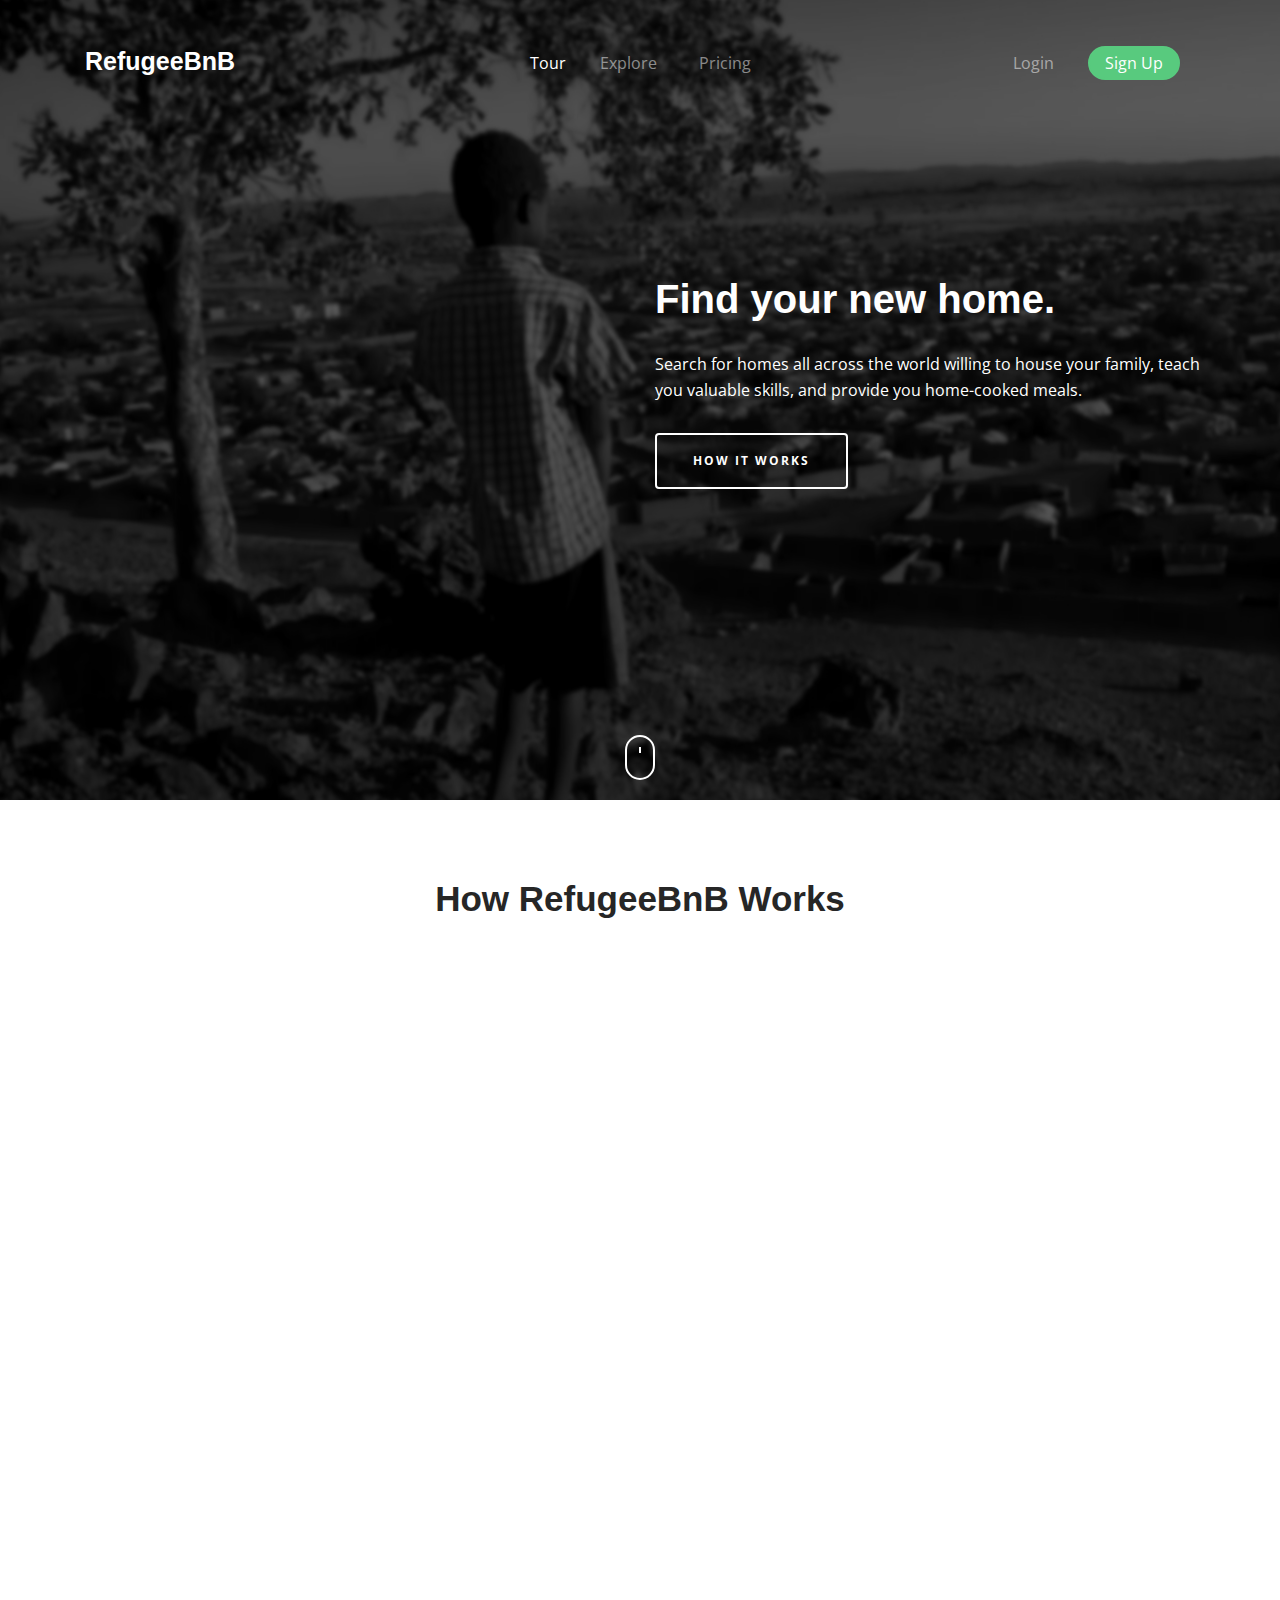
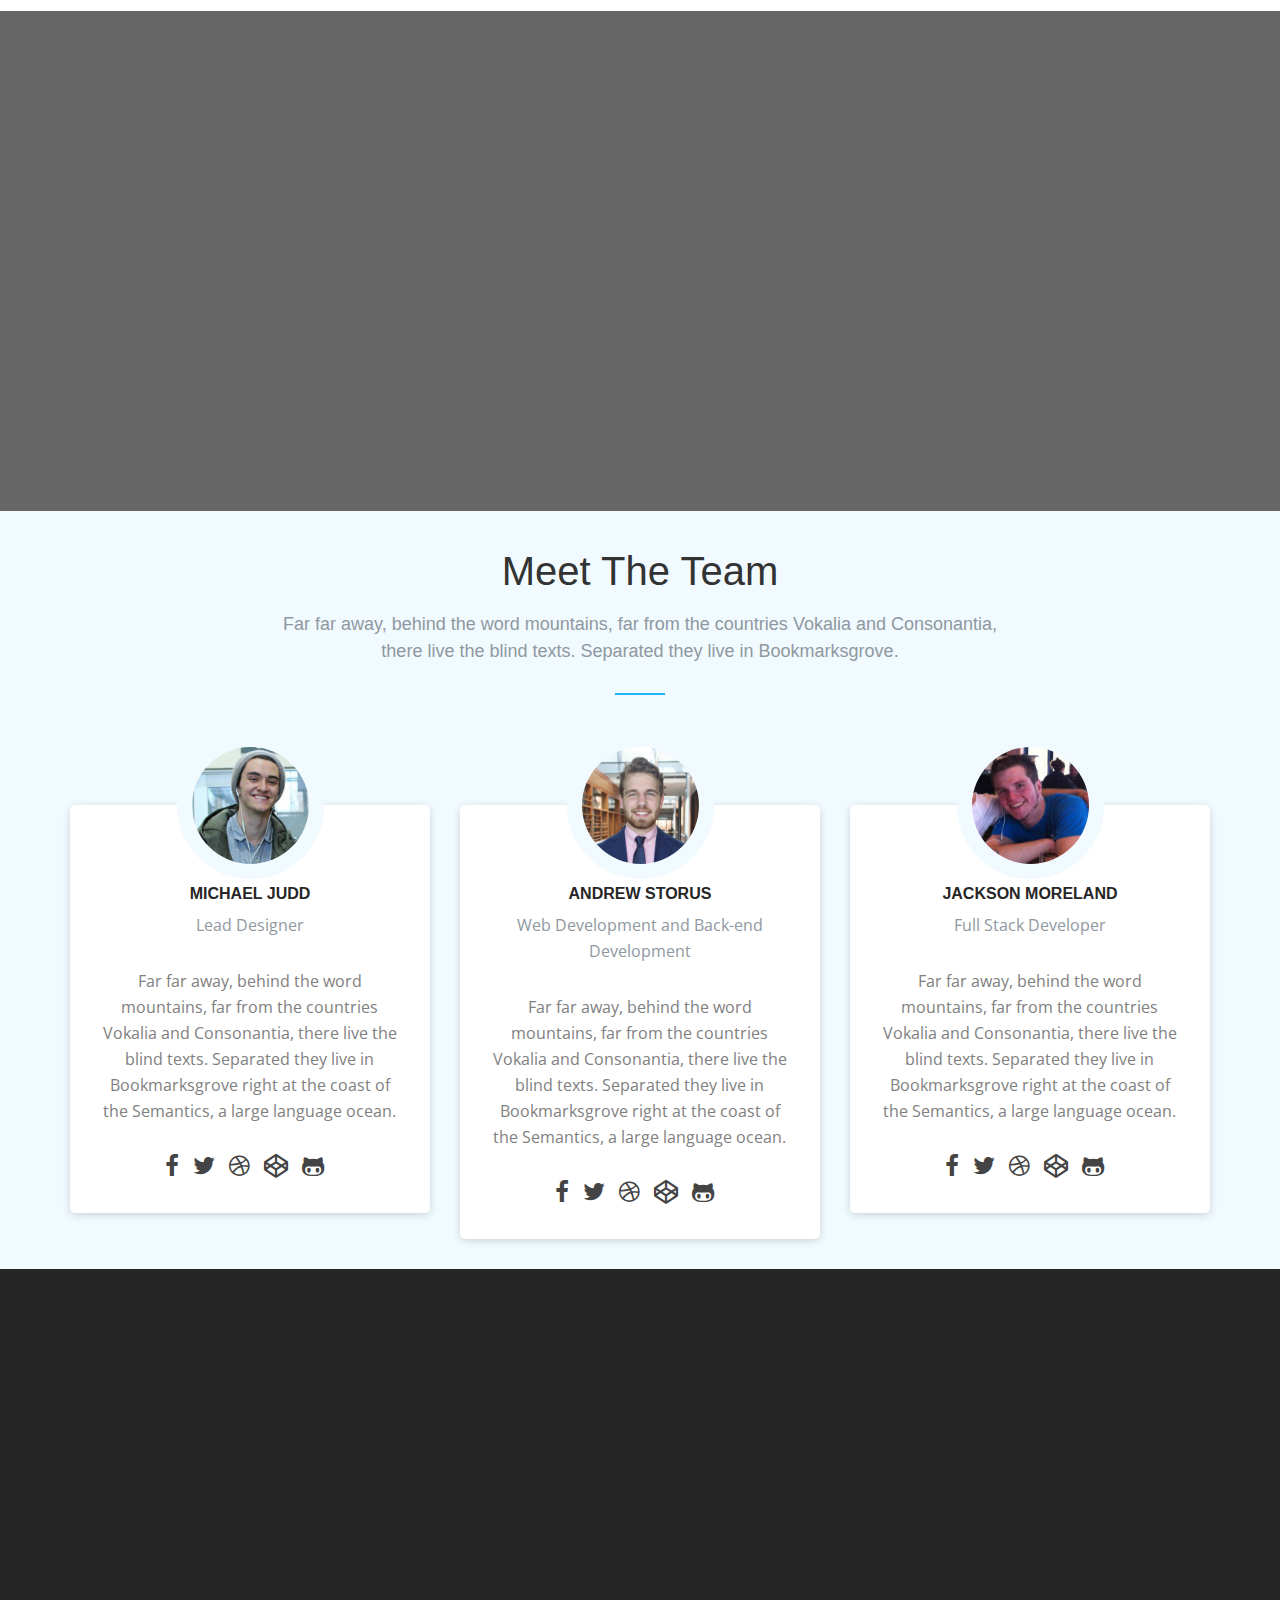
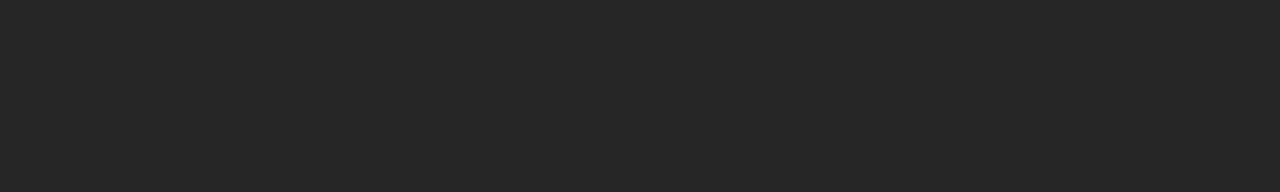
==== index.html @ 41013ca9 "Added initial website files" ====
<html><head>
    <meta charset="utf-8">
    <meta http-equiv="X-UA-Compatible" content="IE=edge">
    <title>RefugeeBnB</title>
    <meta name="viewport" content="width=device-width, initial-scale=1">
    <meta name="description" content="Find housing for Refugees with ease">
    <meta name="keywords" content="RefugeeBnB, AirBnB, housing, free, help">
    <!-- ////////////////////////////////////////////////////// FREE HTML5
    TEMPLATE DESIGNED & DEVELOPED by FREEHTML5.CO Website: http://freehtml5.co/
    Email: info@freehtml5.co Twitter: http://twitter.com/fh5co Facebook: https://www.facebook.com/fh5co
    ////////////////////////////////////////////////////// -->
    <!-- Facebook and Twitter integration -->
    <meta property="og:title" content="">
    <meta property="og:image" content="">
    <meta property="og:url" content="">
    <meta property="og:site_name" content="">
    <meta property="og:description" content="">
    <meta name="twitter:title" content="">
    <meta name="twitter:image" content="">
    <meta name="twitter:url" content="">
    <meta name="twitter:card" content="">
    <!-- Place favicon.ico and apple-touch-icon.png in the root directory
    -->
    <link rel="shortcut icon" href="favicon.ico">
    <!-- Google Fonts -->
    <link href="https://fonts.googleapis.com/css?family=Open+Sans:400,300,700|Monsterrat:400,700|Merriweather:400,300italic,700" rel="stylesheet" type="text/css">
    <!-- Animate.css -->
    <link rel="stylesheet" href="css/animate.css">
    <!-- Icomoon Icon Fonts-->
    <link rel="stylesheet" href="css/icomoon.css">
    <!-- Magnific Popup-->
    <link rel="stylesheet" href="css/magnific-popup.css">
    <!-- Owl Carousel -->
    <link rel="stylesheet" href="css/owl.carousel.min.css">
    <link rel="stylesheet" href="css/owl.theme.default.min.css">
    <!-- Bootstrap -->
    <link rel="stylesheet" href="css/bootstrap.css">
    <!-- Cards -->
    <link rel="stylesheet" href="css/cards.css">
    <!-- Modernizr JS -->
    <script src="js/modernizr-2.6.2.min.js"></script>
    <!-- FOR IE9 below -->
    <!--[if lt IE 9]>
      <script src="js/respond.min.js"></script>
    <![endif]-->
    <link rel="stylesheet" href="http://pingendo.github.io/pingendo-bootstrap/themes/default/bootstrap.css">
  </head><body>
    <div id="fh5co-page">
      <nav class="fh5co-nav-style-1" role="navigation" data-offcanvass-position="fh5co-offcanvass-left">
        <div class="container">
          <div class="col-lg-3 col-md-3 col-sm-3 col-xs-12 fh5co-logo">
            <a href="#" class="js-fh5co-mobile-toggle fh5co-nav-toggle"><i></i></a>
            <a href="#">RefugeeBnB</a>
          </div>
          <div class="col-lg-6 col-md-5 col-sm-5 text-center fh5co-link-wrap">
            <ul data-offcanvass="yes">
              <li class="active">
                <a href="#">Tour</a>
              </li>
              <li>
                <a href="#">Explore</a>
              </li>
              <li>&nbsp;</li>
              <li>
                <a href="#">Pricing</a>
              </li>
            </ul>
          </div>
          <div class="col-lg-3 col-md-4 col-sm-4 text-right fh5co-link-wrap">
            <ul class="fh5co-special" data-offcanvass="yes">
              <li>
                <a href="#">Login</a>
              </li>
              <li>
                <a href="#" class="call-to-action">Sign Up</a>
              </li>
            </ul>
          </div>
        </div>
      </nav>
      <div class="fh5co-cover fh5co-cover-style-2 js-full-height" data-stellar-background-ratio="0.5" data-next="yes" style="background-image: url(images/full_1.jpg);">
        <span class="scroll-btn wow fadeInUp" data-wow-duration="1s" data-wow-delay="1.4s">
          <a href="#">
					<span class="mouse"><span></span></span>
				</a>
        </span>
        <div class="fh5co-overlay"></div>
        <div class="fh5co-cover-text">
          <div class="container">
            <div class="row">
              <div class="col-md-push-6 col-md-6 full-height js-full-height">
                <div class="fh5co-cover-intro">
                  <h1 class="cover-text-lead wow fadeInUp" data-wow-duration="1s" data-wow-delay=".5s">Find your new home.</h1>
                  <h2 class="cover-text-sublead wow fadeInUp" data-wow-duration="1s" data-wow-delay=".8s">Search for homes all across the world willing to house your family, teach
                    you valuable skills, and provide you home-cooked meals.</h2>
                  <p class="wow fadeInUp" data-wow-duration="1s" data-wow-delay="1.1s">
                    <a class="btn btn-primary scroll-btn2 btn-outline btn-lg">How it works</a>
                  </p>
                </div>
              </div>
            </div>
          </div>
        </div>
      </div>
      <div class="fh5co-content-style-6">
        <div class="container">
          <div class="row p-b text-center">
            <div class="col-md-6 col-md-offset-3">
              <h2 class="wow fadeInUp" data-wow-duration="1s" data-wow-delay=".5s">How RefugeeBnB Works</h2>
              <p class="wow fadeInUp" data-wow-duration="1s" data-wow-delay=".8s">A place to find your place to stay or provide a home for families in need,
                we do it all under one roof. Sign up for an account with ease and start
                your search.</p>
            </div>
          </div>
          <div class="row">
            <div class="col-md-3 col-sm-6 col-xs-6 col-xxs-12 wow fadeInLeft" data-wow-duration="1s" data-wow-delay=".5s">
              <a href="#" class="link-block">
							<figure><img src="images/img_same_dimension_1.jpg" alt="Image" class="img-responsive img-rounded"></figure>
							<h3>Sign up for an Account</h3>
							<p>Indicate whether you are searching for a home or offering a home. Your profile is what you display to your new family.</p>
							</a>
              <p>
                <a href="#" class="link-block"></a>
                <a href="#" class="btn btn-primary btn-sm">Sign Up</a>
              </p>
            </div>
            <div class="col-md-3 col-sm-6 col-xs-6 col-xxs-12 wow fadeInLeft" data-wow-duration="1s" data-wow-delay=".8s">
              <a href="#" class="link-block">
							<figure><img src="images/img_same_dimension_2.jpg" alt="Image" class="img-responsive img-rounded"></figure>
							<h3>Government Grants</h3>
							<p>As a home owner, services you provide to refugees can be reimbursed by our database of government grants.</p>
							</a>
              <p class="text-left">
                <a href="#" class="link-block"></a>
                <a href="#" class="btn btn-primary btn-sm">Learn More</a>
              </p>
            </div>
            <div class="clearfix visible-sm-block"></div>
            <div class="col-md-3 col-sm-6 col-xs-6 col-xxs-12 wow fadeInLeft" data-wow-duration="1s" data-wow-delay="1.1s">
              <a href="#" class="link-block">
							<figure><img src="images/img_same_dimension_3.jpg" alt="Image" class="img-responsive img-rounded"></figure>
							<h3>Search with Ease</h3>
							<p>As a refugee, you get to indicate which services you would like to have for your family. A list of open homes will be shown.</p>
							</a>
              <p class="text-right">
                <a href="#" class="link-block"></a>
                <a href="#" class="btn btn-primary btn-sm">Learn More</a>
              </p>
            </div>
            <div class="col-md-3 col-sm-6 col-xs-6 col-xxs-12 wow fadeInLeft" data-wow-duration="1s" data-wow-delay="1.4s">
              <a href="#" class="link-block">
							<figure><img src="images/img_same_dimension_4.jpg" alt="Image" class="img-responsive img-rounded"></figure>
							<h3>It's Absolutely Free</h3>
							<p>Our services are completely free. The only thing you pay is what the government can't cover!</p>
							</a>
              <p class="text-right">
                <a href="#" class="link-block"></a>
                <a href="#" class="btn btn-primary btn-sm">Sign Up</a>
              </p>
            </div>
          </div>
        </div>
      </div>
      <div class="fh5co-overlay"></div>
      <div class="fh5co-counter-style-2" style="background-image: url(images/full_2.jpg);" data-stellar-background-ratio="0.5">
        <div class="fh5co-overlay"></div>
        <div class="container">
          <div class="fh5co-section-content-wrap">
            <div class="fh5co-section-content">
              <div class="row">
                <div class="col-md-4 text-center wow fadeInUp" data-wow-duration="1s" data-wow-delay=".5s">
                  <div class="icon">
                    <i class="icon-plus"></i>
                  </div>
                  <span class="fh5co-counter js-counter" data-from="0" data-to="124" data-speed="5000" data-refresh-interval="50"></span>
                  <span class="fh5co-counter-label">Refugees Helped</span>
                </div>
                <div class="col-md-4 text-center wow fadeInUp" data-wow-duration="1s" data-wow-delay=".8s">
                  <div class="icon">
                    <i class="icon-home"></i>
                  </div>
                  <span class="fh5co-counter js-counter" data-from="0" data-to="57" data-speed="5000" data-refresh-interval="50"></span>
                  <span class="fh5co-counter-label">Homes Available</span>
                </div>
                <div class="col-md-4 text-center wow fadeInUp" data-wow-duration="1s" data-wow-delay="1.1s">
                  <div class="icon">
                    <i class="icon-user"></i>
                  </div>
                  <span class="fh5co-counter js-counter" data-from="0" data-to="604" data-speed="5000" data-refresh-interval="50"></span>
                  <span class="fh5co-counter-label">Accounts Created</span>
                </div>
              </div>
            </div>
          </div>
        </div>
      </div>
      <section id="fh5co-team" data-section="team" class="animated">
        <div class="fh5co-team">
          <div class="container">
            <div class="row">
              <h1></h1>
              <div class="col-md-12 section-heading text-center">
                <h2 class="to-animate">Meet The Team</h2>
                <div class="row">
                  <div class="col-md-8 col-md-offset-2 subtext">
                    <h3 class="to-animate">Far far away, behind the word mountains, far from the countries Vokalia
                      and Consonantia, there live the blind texts. Separated they live in Bookmarksgrove.</h3>
                  </div>
                </div>
              </div>
            </div>
            <div class="row">
              <h1></h1>
              <div class="col-md-4">
                <div class="team-box text-center to-animate-2">
                  <div class="user">
                    <img class="img-reponsive" src="images/person4.jpg" alt="Roger Garfield">
                  </div>
                  <h3>Michael Judd</h3>
                  <span class="position">Lead Designer</span>
                  <p>Far far away, behind the word mountains, far from the countries Vokalia
                    and Consonantia, there live the blind texts. Separated they live in Bookmarksgrove
                    right at the coast of the Semantics, a large language ocean.</p>
                  <ul class="social-media">
                    <li>
                      <a href="#" class="facebook"><i class="icon-facebook"></i></a>
                    </li>
                    <li>
                      <a href="#" class="twitter"><i class="icon-twitter"></i></a>
                    </li>
                    <li>
                      <a href="#" class="dribbble"><i class="icon-dribbble"></i></a>
                    </li>
                    <li>
                      <a href="#" class="codepen"><i class="icon-codepen"></i></a>
                    </li>
                    <li>
                      <a href="#" class="github"><i class="icon-github-alt"></i></a>
                    </li>
                  </ul>
                </div>
              </div>
              <h1></h1>
              <div class="col-md-4">
                <div class="team-box text-center to-animate-2">
                  <div class="user">
                    <img class="img-reponsive" src="images/person2.jpg" alt="Roger Garfield">
                  </div>
                  <h3>Andrew Storus</h3>
                  <span class="position">Web Development and Back-end Development</span>
                  <p>Far far away, behind the word mountains, far from the countries Vokalia
                    and Consonantia, there live the blind texts. Separated they live in Bookmarksgrove
                    right at the coast of the Semantics, a large language ocean.</p>
                  <ul class="social-media">
                    <li>
                      <a href="#" class="facebook"><i class="icon-facebook"></i></a>
                    </li>
                    <li>
                      <a href="#" class="twitter"><i class="icon-twitter"></i></a>
                    </li>
                    <li>
                      <a href="#" class="dribbble"><i class="icon-dribbble"></i></a>
                    </li>
                    <li>
                      <a href="#" class="codepen"><i class="icon-codepen"></i></a>
                    </li>
                    <li>
                      <a href="#" class="github"><i class="icon-github-alt"></i></a>
                    </li>
                  </ul>
                </div>
              </div>
              <div class="col-md-4">
                <div class="team-box text-center to-animate-2">
                  <div class="user">
                    <img class="img-reponsive" src="images/person3.jpg" alt="Roger Garfield">
                  </div>
                  <h3>Jackson Moreland</h3>
                  <span class="position">Full Stack Developer</span>
                  <p>Far far away, behind the word mountains, far from the countries Vokalia
                    and Consonantia, there live the blind texts. Separated they live in Bookmarksgrove
                    right at the coast of the Semantics, a large language ocean.</p>
                  <ul class="social-media">
                    <li>
                      <a href="#" class="facebook"><i class="icon-facebook"></i></a>
                    </li>
                    <li>
                      <a href="#" class="twitter"><i class="icon-twitter"></i></a>
                    </li>
                    <li>
                      <a href="#" class="dribbble"><i class="icon-dribbble"></i></a>
                    </li>
                    <li>
                      <a href="#" class="codepen"><i class="icon-codepen"></i></a>
                    </li>
                    <li>
                      <a href="#" class="github"><i class="icon-github-alt"></i></a>
                    </li>
                  </ul>
                </div>
              </div>
            </div>
            <h1></h1>
          </div>
        </div>
      </section>
      <div class="fh5co-footer-style-3">
        <div class="container">
          <div class="row p-b">
            <div class="col-md-3 col-sm-6 fh5co-footer-widget wow fadeInUp" data-wow-duration="1s" data-wow-delay=".5s">
              <div class="fh5co-logo">
                <span>
                  <img src="favicon.ico" width="50" height="50" alt="">
                </span>RefugeeBnB</div>
              <p class="fh5co-copyright">© RefugeeBnB.
                <br>All Rights Reserved.
                <br>Designed by
                <a target="_blank" href="http://freehtml5.co">FREEHTML5.co</a>
                <br>Created with
                <a target="_blank" href="http://freehtml5.co/cards">Cards</a>
                <br>Images:
                <a target="_blank" href="http://unsplash.com/">Unsplash</a>,
                <a target="_blank" href="http://pexels.com/">Pexels</a>
              </p>
            </div>
            <div class="col-md-3 col-sm-6 fh5co-footer-widget wow fadeInUp" data-wow-duration="1s" data-wow-delay=".8s">
              <h3>Company</h3>
              <ul class="fh5co-links">
                <li>
                  <a href="#">How it Works</a>
                </li>
                <li>
                  <a href="#">Services</a>
                </li>
                <li>
                  <a href="#">Products</a>
                </li>
                <li>
                  <a href="#">Careers</a>
                </li>
                <li>
                  <a href="#">Blog</a>
                </li>
                <li>
                  <a href="#">Contact</a>
                </li>
              </ul>
            </div>
            <div class="clearfix visible-sm-block"></div>
            <div class="col-md-3 col-sm-6 fh5co-footer-widget wow fadeInUp" data-wow-duration="1s" data-wow-delay="1.1s">
              <h3>Connect</h3>
              <ul class="fh5co-links fh5co-social">
                <li>
                  <a href="#"><i class="icon icon-facebook2"></i> Facebook</a>
                </li>
                <li>
                  <a href="#"><i class="icon icon-twitter"></i> Twitter</a>
                </li>
                <li>
                  <a href="#"><i class="icon icon-dribbble"></i> Dribbble</a>
                </li>
                <li>
                  <a href="#"><i class="icon icon-instagram"></i> Instagram</a>
                </li>
              </ul>
            </div>
            <div class="col-md-3 col-sm-6 fh5co-footer-widget wow fadeInUp" data-wow-duration="1s" data-wow-delay="1.4s">
              <h3>About</h3>
              <p>Far far away, behind the word mountains, far from the countries Vokalia
                and Consonantia, there live the blind texts.</p>
              <p>
                <a href="#" class="btn btn-success btn-sm btn-outline">I'm a button</a>
              </p>
            </div>
            <div class="clearfix visible-sm-block"></div>
          </div>
        </div>
      </div>
      <!-- END footer -->
    </div>
    <!-- END page-->
    <!-- jQuery -->
    <script src="js/jquery.min.js"></script>
    <!-- jQuery Easing -->
    <script src="js/jquery.easing.1.3.js"></script>
    <!-- Bootstrap -->
    <script src="js/bootstrap.min.js"></script>
    <!-- Waypoints -->
    <script src="js/jquery.waypoints.min.js"></script>
    <!-- Owl Carousel -->
    <script src="js/owl.carousel.min.js"></script>
    <!-- Magnific Popup -->
    <script src="js/jquery.magnific-popup.min.js"></script>
    <!-- Stellar -->
    <script src="js/jquery.stellar.min.js"></script>
    <!-- countTo -->
    <script src="js/jquery.countTo.js"></script>
    <!-- WOW -->
    <script src="js/wow.min.js"></script>
    <script>
      new WOW().init();
    </script>
    <!-- Main -->
    <script src="js/main.js"></script>
  

</body></html>
---- css/icomoon.css ----
@font-face {
    font-family: 'icomoon';
    src:    url('fonts/icomoon.eot?eggpxg');
    src:    url('fonts/icomoon.eot?eggpxg#iefix') format('embedded-opentype'),
        url('fonts/icomoon.ttf?eggpxg') format('truetype'),
        url('fonts/icomoon.woff?eggpxg') format('woff'),
        url('fonts/icomoon.svg?eggpxg#icomoon') format('svg');
    font-weight: normal;
    font-style: normal;
}

[class^="icon-"], [class*=" icon-"] {
    /* use !important to prevent issues with browser extensions that change fonts */
    font-family: 'icomoon' !important;
    speak: none;
    font-style: normal;
    font-weight: normal;
    font-variant: normal;
    text-transform: none;
    line-height: 1;

    /* Better Font Rendering =========== */
    -webkit-font-smoothing: antialiased;
    -moz-osx-font-smoothing: grayscale;
}

.icon-glass:before {
    content: "\f000";
}
.icon-music:before {
    content: "\f001";
}
.icon-search2:before {
    content: "\f002";
}
.icon-envelope-o:before {
    content: "\f003";
}
.icon-heart:before {
    content: "\f004";
}
.icon-star:before {
    content: "\f005";
}
.icon-star-o:before {
    content: "\f006";
}
.icon-user:before {
    content: "\f007";
}
.icon-film:before {
    content: "\f008";
}
.icon-th-large:before {
    content: "\f009";
}
.icon-th:before {
    content: "\f00a";
}
.icon-th-list:before {
    content: "\f00b";
}
.icon-check:before {
    content: "\f00c";
}
.icon-close:before {
    content: "\f00d";
}
.icon-remove:before {
    content: "\f00d";
}
.icon-times:before {
    content: "\f00d";
}
.icon-search-plus:before {
    content: "\f00e";
}
.icon-search-minus:before {
    content: "\f010";
}
.icon-power-off:before {
    content: "\f011";
}
.icon-signal:before {
    content: "\f012";
}
.icon-cog:before {
    content: "\f013";
}
.icon-gear:before {
    content: "\f013";
}
.icon-trash-o:before {
    content: "\f014";
}
.icon-home:before {
    content: "\f015";
}
.icon-file-o:before {
    content: "\f016";
}
.icon-clock-o:before {
    content: "\f017";
}
.icon-road:before {
    content: "\f018";
}
.icon-download:before {
    content: "\f019";
}
.icon-arrow-circle-o-down:before {
    content: "\f01a";
}
.icon-arrow-circle-o-up:before {
    content: "\f01b";
}
.icon-inbox:before {
    content: "\f01c";
}
.icon-play-circle-o:before {
    content: "\f01d";
}
.icon-repeat2:before {
    content: "\f01e";
}
.icon-rotate-right:before {
    content: "\f01e";
}
.icon-refresh:before {
    content: "\f021";
}
.icon-list-alt:before {
    content: "\f022";
}
.icon-lock:before {
    content: "\f023";
}
.icon-flag:before {
    content: "\f024";
}
.icon-headphones:before {
    content: "\f025";
}
.icon-volume-off:before {
    content: "\f026";
}
.icon-volume-down:before {
    content: "\f027";
}
.icon-volume-up:before {
    content: "\f028";
}
.icon-qrcode:before {
    content: "\f029";
}
.icon-barcode:before {
    content: "\f02a";
}
.icon-tag:before {
    content: "\f02b";
}
.icon-tags:before {
    content: "\f02c";
}
.icon-book:before {
    content: "\f02d";
}
.icon-bookmark:before {
    content: "\f02e";
}
.icon-print:before {
    content: "\f02f";
}
.icon-camera:before {
    content: "\f030";
}
.icon-font:before {
    content: "\f031";
}
.icon-bold:before {
    content: "\f032";
}
.icon-italic:before {
    content: "\f033";
}
.icon-text-height:before {
    content: "\f034";
}
.icon-text-width:before {
    content: "\f035";
}
.icon-align-left:before {
    content: "\f036";
}
.icon-align-center2:before {
    content: "\f037";
}
.icon-align-right:before {
    content: "\f038";
}
.icon-align-justify2:before {
    content: "\f039";
}
.icon-list:before {
    content: "\f03a";
}
.icon-dedent:before {
    content: "\f03b";
}
.icon-outdent:before {
    content: "\f03b";
}
.icon-indent:before {
    content: "\f03c";
}
.icon-video-camera:before {
    content: "\f03d";
}
.icon-image:before {
    content: "\f03e";
}
.icon-photo:before {
    content: "\f03e";
}
.icon-picture-o:before {
    content: "\f03e";
}
.icon-pencil:before {
    content: "\f040";
}
.icon-map-marker:before {
    content: "\f041";
}
.icon-adjust:before {
    content: "\f042";
}
.icon-tint:before {
    content: "\f043";
}
.icon-edit:before {
    content: "\f044";
}
.icon-pencil-square-o:before {
    content: "\f044";
}
.icon-share-square-o:before {
    content: "\f045";
}
.icon-check-square-o:before {
    content: "\f046";
}
.icon-arrows:before {
    content: "\f047";
}
.icon-step-backward:before {
    content: "\f048";
}
.icon-fast-backward:before {
    content: "\f049";
}
.icon-backward:before {
    content: "\f04a";
}
.icon-play2:before {
    content: "\f04b";
}
.icon-pause2:before {
    content: "\f04c";
}
.icon-stop2:before {
    content: "\f04d";
}
.icon-forward:before {
    content: "\f04e";
}
.icon-fast-forward2:before {
    content: "\f050";
}
.icon-step-forward:before {
    content: "\f051";
}
.icon-eject:before {
    content: "\f052";
}
.icon-chevron-left:before {
    content: "\f053";
}
.icon-chevron-right:before {
    content: "\f054";
}
.icon-plus-circle:before {
    content: "\f055";
}
.icon-minus-circle:before {
    content: "\f056";
}
.icon-times-circle:before {
    content: "\f057";
}
.icon-check-circle:before {
    content: "\f058";
}
.icon-question-circle:before {
    content: "\f059";
}
.icon-info-circle:before {
    content: "\f05a";
}
.icon-crosshairs:before {
    content: "\f05b";
}
.icon-times-circle-o:before {
    content: "\f05c";
}
.icon-check-circle-o:before {
    content: "\f05d";
}
.icon-ban2:before {
    content: "\f05e";
}
.icon-arrow-left:before {
    content: "\f060";
}
.icon-arrow-right:before {
    content: "\f061";
}
.icon-arrow-up:before {
    content: "\f062";
}
.icon-arrow-down:before {
    content: "\f063";
}
.icon-mail-forward:before {
    content: "\f064";
}
.icon-share:before {
    content: "\f064";
}
.icon-expand2:before {
    content: "\f065";
}
.icon-compress:before {
    content: "\f066";
}
.icon-plus:before {
    content: "\f067";
}
.icon-minus:before {
    content: "\f068";
}
.icon-asterisk:before {
    content: "\f069";
}
.icon-exclamation-circle:before {
    content: "\f06a";
}
.icon-gift:before {
    content: "\f06b";
}
.icon-leaf:before {
    content: "\f06c";
}
.icon-fire:before {
    content: "\f06d";
}
.icon-eye:before {
    content: "\f06e";
}
.icon-eye-slash:before {
    content: "\f070";
}
.icon-exclamation-triangle:before {
    content: "\f071";
}
.icon-warning:before {
    content: "\f071";
}
.icon-plane:before {
    content: "\f072";
}
.icon-calendar:before {
    content: "\f073";
}
.icon-random:before {
    content: "\f074";
}
.icon-comment:before {
    content: "\f075";
}
.icon-magnet:before {
    content: "\f076";
}
.icon-chevron-up:before {
    content: "\f077";
}
.icon-chevron-down:before {
    content: "\f078";
}
.icon-retweet:before {
    content: "\f079";
}
.icon-shopping-cart:before {
    content: "\f07a";
}
.icon-folder:before {
    content: "\f07b";
}
.icon-folder-open:before {
    content: "\f07c";
}
.icon-arrows-v:before {
    content: "\f07d";
}
.icon-arrows-h:before {
    content: "\f07e";
}
.icon-bar-chart:before {
    content: "\f080";
}
.icon-bar-chart-o:before {
    content: "\f080";
}
.icon-twitter-square:before {
    content: "\f081";
}
.icon-facebook-square:before {
    content: "\f082";
}
.icon-camera-retro:before {
    content: "\f083";
}
.icon-key:before {
    content: "\f084";
}
.icon-cogs:before {
    content: "\f085";
}
.icon-gears:before {
    content: "\f085";
}
.icon-comments:before {
    content: "\f086";
}
.icon-thumbs-o-up:before {
    content: "\f087";
}
.icon-thumbs-o-down:before {
    content: "\f088";
}
.icon-star-half:before {
    content: "\f089";
}
.icon-heart-o:before {
    content: "\f08a";
}
.icon-sign-out:before {
    content: "\f08b";
}
.icon-linkedin-square:before {
    content: "\f08c";
}
.icon-thumb-tack:before {
    content: "\f08d";
}
.icon-external-link:before {
    content: "\f08e";
}
.icon-sign-in:before {
    content: "\f090";
}
.icon-trophy:before {
    content: "\f091";
}
.icon-github-square:before {
    content: "\f092";
}
.icon-upload:before {
    content: "\f093";
}
.icon-lemon-o:before {
    content: "\f094";
}
.icon-phone:before {
    content: "\f095";
}
.icon-square-o:before {
    content: "\f096";
}
.icon-bookmark-o:before {
    content: "\f097";
}
.icon-phone-square:before {
    content: "\f098";
}
.icon-twitter:before {
    content: "\f099";
}
.icon-facebook:before {
    content: "\f09a";
}
.icon-facebook-f:before {
    content: "\f09a";
}
.icon-github:before {
    content: "\f09b";
}
.icon-unlock2:before {
    content: "\f09c";
}
.icon-credit-card:before {
    content: "\f09d";
}
.icon-feed:before {
    content: "\f09e";
}
.icon-rss:before {
    content: "\f09e";
}
.icon-hdd-o:before {
    content: "\f0a0";
}
.icon-bullhorn:before {
    content: "\f0a1";
}
.icon-bell-o:before {
    content: "\f0a2";
}
.icon-certificate:before {
    content: "\f0a3";
}
.icon-hand-o-right:before {
    content: "\f0a4";
}
.icon-hand-o-left:before {
    content: "\f0a5";
}
.icon-hand-o-up:before {
    content: "\f0a6";
}
.icon-hand-o-down:before {
    content: "\f0a7";
}
.icon-arrow-circle-left:before {
    content: "\f0a8";
}
.icon-arrow-circle-right:before {
    content: "\f0a9";
}
.icon-arrow-circle-up:before {
    content: "\f0aa";
}
.icon-arrow-circle-down:before {
    content: "\f0ab";
}
.icon-globe:before {
    content: "\f0ac";
}
.icon-wrench:before {
    content: "\f0ad";
}
.icon-tasks:before {
    content: "\f0ae";
}
.icon-filter:before {
    content: "\f0b0";
}
.icon-briefcase:before {
    content: "\f0b1";
}
.icon-arrows-alt:before {
    content: "\f0b2";
}
.icon-group:before {
    content: "\f0c0";
}
.icon-users:before {
    content: "\f0c0";
}
.icon-chain:before {
    content: "\f0c1";
}
.icon-link:before {
    content: "\f0c1";
}
.icon-cloud:before {
    content: "\f0c2";
}
.icon-flask:before {
    content: "\f0c3";
}
.icon-cut:before {
    content: "\f0c4";
}
.icon-scissors:before {
    content: "\f0c4";
}
.icon-copy:before {
    content: "\f0c5";
}
.icon-files-o:before {
    content: "\f0c5";
}
.icon-paperclip:before {
    content: "\f0c6";
}
.icon-floppy-o:before {
    content: "\f0c7";
}
.icon-save:before {
    content: "\f0c7";
}
.icon-square:before {
    content: "\f0c8";
}
.icon-bars:before {
    content: "\f0c9";
}
.icon-navicon:before {
    content: "\f0c9";
}
.icon-reorder:before {
    content: "\f0c9";
}
.icon-list-ul:before {
    content: "\f0ca";
}
.icon-list-ol:before {
    content: "\f0cb";
}
.icon-strikethrough:before {
    content: "\f0cc";
}
.icon-underline:before {
    content: "\f0cd";
}
.icon-table:before {
    content: "\f0ce";
}
.icon-magic:before {
    content: "\f0d0";
}
.icon-truck:before {
    content: "\f0d1";
}
.icon-pinterest:before {
    content: "\f0d2";
}
.icon-pinterest-square:before {
    content: "\f0d3";
}
.icon-google-plus-square:before {
    content: "\f0d4";
}
.icon-google-plus:before {
    content: "\f0d5";
}
.icon-money:before {
    content: "\f0d6";
}
.icon-caret-down:before {
    content: "\f0d7";
}
.icon-caret-up:before {
    content: "\f0d8";
}
.icon-caret-left:before {
    content: "\f0d9";
}
.icon-caret-right:before {
    content: "\f0da";
}
.icon-columns2:before {
    content: "\f0db";
}
.icon-sort:before {
    content: "\f0dc";
}
.icon-unsorted:before {
    content: "\f0dc";
}
.icon-sort-desc:before {
    content: "\f0dd";
}
.icon-sort-down:before {
    content: "\f0dd";
}
.icon-sort-asc:before {
    content: "\f0de";
}
.icon-sort-up:before {
    content: "\f0de";
}
.icon-envelope:before {
    content: "\f0e0";
}
.icon-linkedin:before {
    content: "\f0e1";
}
.icon-rotate-left:before {
    content: "\f0e2";
}
.icon-undo:before {
    content: "\f0e2";
}
.icon-gavel:before {
    content: "\f0e3";
}
.icon-legal:before {
    content: "\f0e3";
}
.icon-dashboard:before {
    content: "\f0e4";
}
.icon-tachometer:before {
    content: "\f0e4";
}
.icon-comment-o:before {
    content: "\f0e5";
}
.icon-comments-o:before {
    content: "\f0e6";
}
.icon-bolt:before {
    content: "\f0e7";
}
.icon-flash:before {
    content: "\f0e7";
}
.icon-sitemap:before {
    content: "\f0e8";
}
.icon-umbrella2:before {
    content: "\f0e9";
}
.icon-clipboard:before {
    content: "\f0ea";
}
.icon-paste:before {
    content: "\f0ea";
}
.icon-lightbulb-o:before {
    content: "\f0eb";
}
.icon-exchange:before {
    content: "\f0ec";
}
.icon-cloud-download2:before {
    content: "\f0ed";
}
.icon-cloud-upload2:before {
    content: "\f0ee";
}
.icon-user-md:before {
    content: "\f0f0";
}
.icon-stethoscope:before {
    content: "\f0f1";
}
.icon-suitcase:before {
    content: "\f0f2";
}
.icon-bell:before {
    content: "\f0f3";
}
.icon-coffee:before {
    content: "\f0f4";
}
.icon-cutlery:before {
    content: "\f0f5";
}
.icon-file-text-o:before {
    content: "\f0f6";
}
.icon-building-o:before {
    content: "\f0f7";
}
.icon-hospital-o:before {
    content: "\f0f8";
}
.icon-ambulance:before {
    content: "\f0f9";
}
.icon-medkit:before {
    content: "\f0fa";
}
.icon-fighter-jet:before {
    content: "\f0fb";
}
.icon-beer:before {
    content: "\f0fc";
}
.icon-h-square:before {
    content: "\f0fd";
}
.icon-plus-square:before {
    content: "\f0fe";
}
.icon-angle-double-left:before {
    content: "\f100";
}
.icon-angle-double-right:before {
    content: "\f101";
}
.icon-angle-double-up:before {
    content: "\f102";
}
.icon-angle-double-down:before {
    content: "\f103";
}
.icon-angle-left:before {
    content: "\f104";
}
.icon-angle-right:before {
    content: "\f105";
}
.icon-angle-up:before {
    content: "\f106";
}
.icon-angle-down:before {
    content: "\f107";
}
.icon-desktop:before {
    content: "\f108";
}
.icon-laptop:before {
    content: "\f109";
}
.icon-tablet:before {
    content: "\f10a";
}
.icon-mobile:before {
    content: "\f10b";
}
.icon-mobile-phone:before {
    content: "\f10b";
}
.icon-circle-o:before {
    content: "\f10c";
}
.icon-quote-left:before {
    content: "\f10d";
}
.icon-quote-right:before {
    content: "\f10e";
}
.icon-spinner:before {
    content: "\f110";
}
.icon-circle:before {
    content: "\f111";
}
.icon-mail-reply:before {
    content: "\f112";
}
.icon-reply:before {
    content: "\f112";
}
.icon-github-alt:before {
    content: "\f113";
}
.icon-folder-o:before {
    content: "\f114";
}
.icon-folder-open-o:before {
    content: "\f115";
}
.icon-smile-o:before {
    content: "\f118";
}
.icon-frown-o:before {
    content: "\f119";
}
.icon-meh-o:before {
    content: "\f11a";
}
.icon-gamepad:before {
    content: "\f11b";
}
.icon-keyboard-o:before {
    content: "\f11c";
}
.icon-flag-o:before {
    content: "\f11d";
}
.icon-flag-checkered:before {
    content: "\f11e";
}
.icon-terminal:before {
    content: "\f120";
}
.icon-code:before {
    content: "\f121";
}
.icon-mail-reply-all:before {
    content: "\f122";
}
.icon-reply-all:before {
    content: "\f122";
}
.icon-star-half-empty:before {
    content: "\f123";
}
.icon-star-half-full:before {
    content: "\f123";
}
.icon-star-half-o:before {
    content: "\f123";
}
.icon-location-arrow:before {
    content: "\f124";
}
.icon-crop:before {
    content: "\f125";
}
.icon-code-fork:before {
    content: "\f126";
}
.icon-chain-broken:before {
    content: "\f127";
}
.icon-unlink:before {
    content: "\f127";
}
.icon-question:before {
    content: "\f128";
}
.icon-info:before {
    content: "\f129";
}
.icon-exclamation:before {
    content: "\f12a";
}
.icon-superscript:before {
    content: "\f12b";
}
.icon-subscript:before {
    content: "\f12c";
}
.icon-eraser:before {
    content: "\f12d";
}
.icon-puzzle-piece:before {
    content: "\f12e";
}
.icon-microphone2:before {
    content: "\f130";
}
.icon-microphone-slash:before {
    content: "\f131";
}
.icon-shield:before {
    content: "\f132";
}
.icon-calendar-o:before {
    content: "\f133";
}
.icon-fire-extinguisher:before {
    content: "\f134";
}
.icon-rocket:before {
    content: "\f135";
}
.icon-maxcdn:before {
    content: "\f136";
}
.icon-chevron-circle-left:before {
    content: "\f137";
}
.icon-chevron-circle-right:before {
    content: "\f138";
}
.icon-chevron-circle-up:before {
    content: "\f139";
}
.icon-chevron-circle-down:before {
    content: "\f13a";
}
.icon-html5:before {
    content: "\f13b";
}
.icon-css3:before {
    content: "\f13c";
}
.icon-anchor2:before {
    content: "\f13d";
}
.icon-unlock-alt:before {
    content: "\f13e";
}
.icon-bullseye:before {
    content: "\f140";
}
.icon-ellipsis-h:before {
    content: "\f141";
}
.icon-ellipsis-v:before {
    content: "\f142";
}
.icon-rss-square:before {
    content: "\f143";
}
.icon-play-circle:before {
    content: "\f144";
}
.icon-ticket:before {
    content: "\f145";
}
.icon-minus-square:before {
    content: "\f146";
}
.icon-minus-square-o:before {
    content: "\f147";
}
.icon-level-up:before {
    content: "\f148";
}
.icon-level-down:before {
    content: "\f149";
}
.icon-check-square:before {
    content: "\f14a";
}
.icon-pencil-square:before {
    content: "\f14b";
}
.icon-external-link-square:before {
    content: "\f14c";
}
.icon-share-square:before {
    content: "\f14d";
}
.icon-compass:before {
    content: "\f14e";
}
.icon-caret-square-o-down:before {
    content: "\f150";
}
.icon-toggle-down:before {
    content: "\f150";
}
.icon-caret-square-o-up:before {
    content: "\f151";
}
.icon-toggle-up:before {
    content: "\f151";
}
.icon-caret-square-o-right:before {
    content: "\f152";
}
.icon-toggle-right:before {
    content: "\f152";
}
.icon-eur:before {
    content: "\f153";
}
.icon-euro:before {
    content: "\f153";
}
.icon-gbp:before {
    content: "\f154";
}
.icon-dollar:before {
    content: "\f155";
}
.icon-usd:before {
    content: "\f155";
}
.icon-inr:before {
    content: "\f156";
}
.icon-rupee:before {
    content: "\f156";
}
.icon-cny:before {
    content: "\f157";
}
.icon-jpy:before {
    content: "\f157";
}
.icon-rmb:before {
    content: "\f157";
}
.icon-yen:before {
    content: "\f157";
}
.icon-rouble:before {
    content: "\f158";
}
.icon-rub:before {
    content: "\f158";
}
.icon-ruble:before {
    content: "\f158";
}
.icon-krw:before {
    content: "\f159";
}
.icon-won:before {
    content: "\f159";
}
.icon-bitcoin:before {
    content: "\f15a";
}
.icon-btc:before {
    content: "\f15a";
}
.icon-file2:before {
    content: "\f15b";
}
.icon-file-text:before {
    content: "\f15c";
}
.icon-sort-alpha-asc:before {
    content: "\f15d";
}
.icon-sort-alpha-desc:before {
    content: "\f15e";
}
.icon-sort-amount-asc:before {
    content: "\f160";
}
.icon-sort-amount-desc:before {
    content: "\f161";
}
.icon-sort-numeric-asc:before {
    content: "\f162";
}
.icon-sort-numeric-desc:before {
    content: "\f163";
}
.icon-thumbs-up:before {
    content: "\f164";
}
.icon-thumbs-down:before {
    content: "\f165";
}
.icon-youtube-square:before {
    content: "\f166";
}
.icon-youtube:before {
    content: "\f167";
}
.icon-xing:before {
    content: "\f168";
}
.icon-xing-square:before {
    content: "\f169";
}
.icon-youtube-play:before {
    content: "\f16a";
}
.icon-dropbox:before {
    content: "\f16b";
}
.icon-stack-overflow:before {
    content: "\f16c";
}
.icon-instagram:before {
    content: "\f16d";
}
.icon-flickr:before {
    content: "\f16e";
}
.icon-adn:before {
    content: "\f170";
}
.icon-bitbucket:before {
    content: "\f171";
}
.icon-bitbucket-square:before {
    content: "\f172";
}
.icon-tumblr:before {
    content: "\f173";
}
.icon-tumblr-square:before {
    content: "\f174";
}
.icon-long-arrow-down:before {
    content: "\f175";
}
.icon-long-arrow-up:before {
    content: "\f176";
}
.icon-long-arrow-left:before {
    content: "\f177";
}
.icon-long-arrow-right:before {
    content: "\f178";
}
.icon-apple:before {
    content: "\f179";
}
.icon-windows:before {
    content: "\f17a";
}
.icon-android:before {
    content: "\f17b";
}
.icon-linux:before {
    content: "\f17c";
}
.icon-dribbble:before {
    content: "\f17d";
}
.icon-skype:before {
    content: "\f17e";
}
.icon-foursquare:before {
    content: "\f180";
}
.icon-trello:before {
    content: "\f181";
}
.icon-female:before {
    content: "\f182";
}
.icon-male:before {
    content: "\f183";
}
.icon-gittip:before {
    content: "\f184";
}
.icon-gratipay:before {
    content: "\f184";
}
.icon-sun-o:before {
    content: "\f185";
}
.icon-moon-o:before {
    content: "\f186";
}
.icon-archive:before {
    content: "\f187";
}
.icon-bug:before {
    content: "\f188";
}
.icon-vk:before {
    content: "\f189";
}
.icon-weibo:before {
    content: "\f18a";
}
.icon-renren:before {
    content: "\f18b";
}
.icon-pagelines:before {
    content: "\f18c";
}
.icon-stack-exchange:before {
    content: "\f18d";
}
.icon-arrow-circle-o-right:before {
    content: "\f18e";
}
.icon-arrow-circle-o-left:before {
    content: "\f190";
}
.icon-caret-square-o-left:before {
    content: "\f191";
}
.icon-toggle-left:before {
    content: "\f191";
}
.icon-dot-circle-o:before {
    content: "\f192";
}
.icon-wheelchair:before {
    content: "\f193";
}
.icon-vimeo-square:before {
    content: "\f194";
}
.icon-try:before {
    content: "\f195";
}
.icon-turkish-lira:before {
    content: "\f195";
}
.icon-plus-square-o:before {
    content: "\f196";
}
.icon-space-shuttle:before {
    content: "\f197";
}
.icon-slack:before {
    content: "\f198";
}
.icon-envelope-square:before {
    content: "\f199";
}
.icon-wordpress:before {
    content: "\f19a";
}
.icon-openid:before {
    content: "\f19b";
}
.icon-bank:before {
    content: "\f19c";
}
.icon-institution:before {
    content: "\f19c";
}
.icon-university:before {
    content: "\f19c";
}
.icon-graduation-cap:before {
    content: "\f19d";
}
.icon-mortar-board:before {
    content: "\f19d";
}
.icon-yahoo:before {
    content: "\f19e";
}
.icon-google:before {
    content: "\f1a0";
}
.icon-reddit:before {
    content: "\f1a1";
}
.icon-reddit-square:before {
    content: "\f1a2";
}
.icon-stumbleupon-circle:before {
    content: "\f1a3";
}
.icon-stumbleupon:before {
    content: "\f1a4";
}
.icon-delicious:before {
    content: "\f1a5";
}
.icon-digg:before {
    content: "\f1a6";
}
.icon-pied-piper:before {
    content: "\f1a7";
}
.icon-pied-piper-alt:before {
    content: "\f1a8";
}
.icon-drupal:before {
    content: "\f1a9";
}
.icon-joomla:before {
    content: "\f1aa";
}
.icon-language:before {
    content: "\f1ab";
}
.icon-fax:before {
    content: "\f1ac";
}
.icon-building:before {
    content: "\f1ad";
}
.icon-child:before {
    content: "\f1ae";
}
.icon-paw:before {
    content: "\f1b0";
}
.icon-spoon:before {
    content: "\f1b1";
}
.icon-cube:before {
    content: "\f1b2";
}
.icon-cubes:before {
    content: "\f1b3";
}
.icon-behance:before {
    content: "\f1b4";
}
.icon-behance-square:before {
    content: "\f1b5";
}
.icon-steam:before {
    content: "\f1b6";
}
.icon-steam-square:before {
    content: "\f1b7";
}
.icon-recycle:before {
    content: "\f1b8";
}
.icon-automobile:before {
    content: "\f1b9";
}
.icon-car:before {
    content: "\f1b9";
}
.icon-cab:before {
    content: "\f1ba";
}
.icon-taxi:before {
    content: "\f1ba";
}
.icon-tree:before {
    content: "\f1bb";
}
.icon-spotify:before {
    content: "\f1bc";
}
.icon-deviantart:before {
    content: "\f1bd";
}
.icon-soundcloud:before {
    content: "\f1be";
}
.icon-database:before {
    content: "\f1c0";
}
.icon-file-pdf-o:before {
    content: "\f1c1";
}
.icon-file-word-o:before {
    content: "\f1c2";
}
.icon-file-excel-o:before {
    content: "\f1c3";
}
.icon-file-powerpoint-o:before {
    content: "\f1c4";
}
.icon-file-image-o:before {
    content: "\f1c5";
}
.icon-file-photo-o:before {
    content: "\f1c5";
}
.icon-file-picture-o:before {
    content: "\f1c5";
}
.icon-file-archive-o:before {
    content: "\f1c6";
}
.icon-file-zip-o:before {
    content: "\f1c6";
}
.icon-file-audio-o:before {
    content: "\f1c7";
}
.icon-file-sound-o:before {
    content: "\f1c7";
}
.icon-file-movie-o:before {
    content: "\f1c8";
}
.icon-file-video-o:before {
    content: "\f1c8";
}
.icon-file-code-o:before {
    content: "\f1c9";
}
.icon-vine:before {
    content: "\f1ca";
}
.icon-codepen:before {
    content: "\f1cb";
}
.icon-jsfiddle:before {
    content: "\f1cc";
}
.icon-life-bouy:before {
    content: "\f1cd";
}
.icon-life-buoy:before {
    content: "\f1cd";
}
.icon-life-ring:before {
    content: "\f1cd";
}
.icon-life-saver:before {
    content: "\f1cd";
}
.icon-support:before {
    content: "\f1cd";
}
.icon-circle-o-notch:before {
    content: "\f1ce";
}
.icon-ra:before {
    content: "\f1d0";
}
.icon-rebel:before {
    content: "\f1d0";
}
.icon-empire:before {
    content: "\f1d1";
}
.icon-ge:before {
    content: "\f1d1";
}
.icon-git-square:before {
    content: "\f1d2";
}
.icon-git:before {
    content: "\f1d3";
}
.icon-hacker-news:before {
    content: "\f1d4";
}
.icon-y-combinator-square:before {
    content: "\f1d4";
}
.icon-yc-square:before {
    content: "\f1d4";
}
.icon-tencent-weibo:before {
    content: "\f1d5";
}
.icon-qq:before {
    content: "\f1d6";
}
.icon-wechat:before {
    content: "\f1d7";
}
.icon-weixin:before {
    content: "\f1d7";
}
.icon-paper-plane:before {
    content: "\f1d8";
}
.icon-send:before {
    content: "\f1d8";
}
.icon-paper-plane-o:before {
    content: "\f1d9";
}
.icon-send-o:before {
    content: "\f1d9";
}
.icon-history:before {
    content: "\f1da";
}
.icon-circle-thin:before {
    content: "\f1db";
}
.icon-header:before {
    content: "\f1dc";
}
.icon-paragraph2:before {
    content: "\f1dd";
}
.icon-sliders:before {
    content: "\f1de";
}
.icon-share-alt:before {
    content: "\f1e0";
}
.icon-share-alt-square:before {
    content: "\f1e1";
}
.icon-bomb:before {
    content: "\f1e2";
}
.icon-futbol-o:before {
    content: "\f1e3";
}
.icon-soccer-ball-o:before {
    content: "\f1e3";
}
.icon-tty:before {
    content: "\f1e4";
}
.icon-binoculars:before {
    content: "\f1e5";
}
.icon-plug:before {
    content: "\f1e6";
}
.icon-slideshare:before {
    content: "\f1e7";
}
.icon-twitch:before {
    content: "\f1e8";
}
.icon-yelp:before {
    content: "\f1e9";
}
.icon-newspaper-o:before {
    content: "\f1ea";
}
.icon-wifi:before {
    content: "\f1eb";
}
.icon-calculator:before {
    content: "\f1ec";
}
.icon-paypal:before {
    content: "\f1ed";
}
.icon-google-wallet:before {
    content: "\f1ee";
}
.icon-cc-visa:before {
    content: "\f1f0";
}
.icon-cc-mastercard:before {
    content: "\f1f1";
}
.icon-cc-discover:before {
    content: "\f1f2";
}
.icon-cc-amex:before {
    content: "\f1f3";
}
.icon-cc-paypal:before {
    content: "\f1f4";
}
.icon-cc-stripe:before {
    content: "\f1f5";
}
.icon-bell-slash:before {
    content: "\f1f6";
}
.icon-bell-slash-o:before {
    content: "\f1f7";
}
.icon-trash:before {
    content: "\f1f8";
}
.icon-copyright:before {
    content: "\f1f9";
}
.icon-at:before {
    content: "\f1fa";
}
.icon-eyedropper:before {
    content: "\f1fb";
}
.icon-paint-brush:before {
    content: "\f1fc";
}
.icon-birthday-cake:before {
    content: "\f1fd";
}
.icon-area-chart:before {
    content: "\f1fe";
}
.icon-pie-chart:before {
    content: "\f200";
}
.icon-line-chart:before {
    content: "\f201";
}
.icon-lastfm:before {
    content: "\f202";
}
.icon-lastfm-square:before {
    content: "\f203";
}
.icon-toggle-off:before {
    content: "\f204";
}
.icon-toggle-on:before {
    content: "\f205";
}
.icon-bicycle:before {
    content: "\f206";
}
.icon-bus:before {
    content: "\f207";
}
.icon-ioxhost:before {
    content: "\f208";
}
.icon-angellist:before {
    content: "\f209";
}
.icon-cc:before {
    content: "\f20a";
}
.icon-ils:before {
    content: "\f20b";
}
.icon-shekel:before {
    content: "\f20b";
}
.icon-sheqel:before {
    content: "\f20b";
}
.icon-meanpath:before {
    content: "\f20c";
}
.icon-buysellads:before {
    content: "\f20d";
}
.icon-connectdevelop:before {
    content: "\f20e";
}
.icon-dashcube:before {
    content: "\f210";
}
.icon-forumbee:before {
    content: "\f211";
}
.icon-leanpub:before {
    content: "\f212";
}
.icon-sellsy:before {
    content: "\f213";
}
.icon-shirtsinbulk:before {
    content: "\f214";
}
.icon-simplybuilt:before {
    content: "\f215";
}
.icon-skyatlas:before {
    content: "\f216";
}
.icon-cart-plus:before {
    content: "\f217";
}
.icon-cart-arrow-down:before {
    content: "\f218";
}
.icon-diamond:before {
    content: "\f219";
}
.icon-ship:before {
    content: "\f21a";
}
.icon-user-secret:before {
    content: "\f21b";
}
.icon-motorcycle:before {
    content: "\f21c";
}
.icon-street-view:before {
    content: "\f21d";
}
.icon-heartbeat:before {
    content: "\f21e";
}
.icon-venus:before {
    content: "\f221";
}
.icon-mars:before {
    content: "\f222";
}
.icon-mercury:before {
    content: "\f223";
}
.icon-intersex:before {
    content: "\f224";
}
.icon-transgender:before {
    content: "\f224";
}
.icon-transgender-alt:before {
    content: "\f225";
}
.icon-venus-double:before {
    content: "\f226";
}
.icon-mars-double:before {
    content: "\f227";
}
.icon-venus-mars:before {
    content: "\f228";
}
.icon-mars-stroke:before {
    content: "\f229";
}
.icon-mars-stroke-v:before {
    content: "\f22a";
}
.icon-mars-stroke-h:before {
    content: "\f22b";
}
.icon-neuter:before {
    content: "\f22c";
}
.icon-genderless:before {
    content: "\f22d";
}
.icon-facebook-official:before {
    content: "\f230";
}
.icon-pinterest-p:before {
    content: "\f231";
}
.icon-whatsapp:before {
    content: "\f232";
}
.icon-server2:before {
    content: "\f233";
}
.icon-user-plus:before {
    content: "\f234";
}
.icon-user-times:before {
    content: "\f235";
}
.icon-bed:before {
    content: "\f236";
}
.icon-hotel:before {
    content: "\f236";
}
.icon-viacoin:before {
    content: "\f237";
}
.icon-train:before {
    content: "\f238";
}
.icon-subway:before {
    content: "\f239";
}
.icon-medium:before {
    content: "\f23a";
}
.icon-y-combinator:before {
    content: "\f23b";
}
.icon-yc:before {
    content: "\f23b";
}
.icon-optin-monster:before {
    content: "\f23c";
}
.icon-opencart:before {
    content: "\f23d";
}
.icon-expeditedssl:before {
    content: "\f23e";
}
.icon-battery-4:before {
    content: "\f240";
}
.icon-battery-full:before {
    content: "\f240";
}
.icon-battery-3:before {
    content: "\f241";
}
.icon-battery-three-quarters:before {
    content: "\f241";
}
.icon-battery-2:before {
    content: "\f242";
}
.icon-battery-half:before {
    content: "\f242";
}
.icon-battery-1:before {
    content: "\f243";
}
.icon-battery-quarter:before {
    content: "\f243";
}
.icon-battery-0:before {
    content: "\f244";
}
.icon-battery-empty:before {
    content: "\f244";
}
.icon-mouse-pointer:before {
    content: "\f245";
}
.icon-i-cursor:before {
    content: "\f246";
}
.icon-object-group:before {
    content: "\f247";
}
.icon-object-ungroup:before {
    content: "\f248";
}
.icon-sticky-note:before {
    content: "\f249";
}
.icon-sticky-note-o:before {
    content: "\f24a";
}
.icon-cc-jcb:before {
    content: "\f24b";
}
.icon-cc-diners-club:before {
    content: "\f24c";
}
.icon-clone:before {
    content: "\f24d";
}
.icon-balance-scale:before {
    content: "\f24e";
}
.icon-hourglass-o:before {
    content: "\f250";
}
.icon-hourglass-1:before {
    content: "\f251";
}
.icon-hourglass-start:before {
    content: "\f251";
}
.icon-hourglass-2:before {
    content: "\f252";
}
.icon-hourglass-half:before {
    content: "\f252";
}
.icon-hourglass-3:before {
    content: "\f253";
}
.icon-hourglass-end:before {
    content: "\f253";
}
.icon-hourglass:before {
    content: "\f254";
}
.icon-hand-grab-o:before {
    content: "\f255";
}
.icon-hand-rock-o:before {
    content: "\f255";
}
.icon-hand-paper-o:before {
    content: "\f256";
}
.icon-hand-stop-o:before {
    content: "\f256";
}
.icon-hand-scissors-o:before {
    content: "\f257";
}
.icon-hand-lizard-o:before {
    content: "\f258";
}
.icon-hand-spock-o:before {
    content: "\f259";
}
.icon-hand-pointer-o:before {
    content: "\f25a";
}
.icon-hand-peace-o:before {
    content: "\f25b";
}
.icon-trademark:before {
    content: "\f25c";
}
.icon-registered:before {
    content: "\f25d";
}
.icon-creative-commons:before {
    content: "\f25e";
}
.icon-gg:before {
    content: "\f260";
}
.icon-gg-circle:before {
    content: "\f261";
}
.icon-tripadvisor:before {
    content: "\f262";
}
.icon-odnoklassniki:before {
    content: "\f263";
}
.icon-odnoklassniki-square:before {
    content: "\f264";
}
.icon-get-pocket:before {
    content: "\f265";
}
.icon-wikipedia-w:before {
    content: "\f266";
}
.icon-safari:before {
    content: "\f267";
}
.icon-chrome:before {
    content: "\f268";
}
.icon-firefox:before {
    content: "\f269";
}
.icon-opera:before {
    content: "\f26a";
}
.icon-internet-explorer:before {
    content: "\f26b";
}
.icon-television:before {
    content: "\f26c";
}
.icon-tv:before {
    content: "\f26c";
}
.icon-contao:before {
    content: "\f26d";
}
.icon-500px:before {
    content: "\f26e";
}
.icon-amazon:before {
    content: "\f270";
}
.icon-calendar-plus-o:before {
    content: "\f271";
}
.icon-calendar-minus-o:before {
    content: "\f272";
}
.icon-calendar-times-o:before {
    content: "\f273";
}
.icon-calendar-check-o:before {
    content: "\f274";
}
.icon-industry:before {
    content: "\f275";
}
.icon-map-pin:before {
    content: "\f276";
}
.icon-map-signs:before {
    content: "\f277";
}
.icon-map-o:before {
    content: "\f278";
}
.icon-map:before {
    content: "\f279";
}
.icon-commenting:before {
    content: "\f27a";
}
.icon-commenting-o:before {
    content: "\f27b";
}
.icon-houzz:before {
    content: "\f27c";
}
.icon-vimeo:before {
    content: "\f27d";
}
.icon-black-tie:before {
    content: "\f27e";
}
.icon-fonticons:before {
    content: "\f280";
}
.icon-add-to-list:before {
    content: "\e600";
}
.icon-classic-computer:before {
    content: "\e601";
}
.icon-controller-fast-backward:before {
    content: "\e602";
}
.icon-creative-commons-attribution:before {
    content: "\e603";
}
.icon-creative-commons-noderivs:before {
    content: "\e604";
}
.icon-creative-commons-noncommercial-eu:before {
    content: "\e605";
}
.icon-creative-commons-noncommercial-us:before {
    content: "\e606";
}
.icon-creative-commons-public-domain:before {
    content: "\e607";
}
.icon-creative-commons-remix:before {
    content: "\e608";
}
.icon-creative-commons-share:before {
    content: "\e609";
}
.icon-creative-commons-sharealike:before {
    content: "\e60a";
}
.icon-creative-commons2:before {
    content: "\e60b";
}
.icon-document-landscape:before {
    content: "\e60c";
}
.icon-remove-user:before {
    content: "\e60d";
}
.icon-warning2:before {
    content: "\e60e";
}
.icon-arrow-bold-down:before {
    content: "\e60f";
}
.icon-arrow-bold-left:before {
    content: "\e610";
}
.icon-arrow-bold-right:before {
    content: "\e611";
}
.icon-arrow-bold-up:before {
    content: "\e612";
}
.icon-arrow-down2:before {
    content: "\e613";
}
.icon-arrow-left2:before {
    content: "\e614";
}
.icon-arrow-long-down:before {
    content: "\e615";
}
.icon-arrow-long-left:before {
    content: "\e616";
}
.icon-arrow-long-right:before {
    content: "\e617";
}
.icon-arrow-long-up:before {
    content: "\e618";
}
.icon-arrow-right2:before {
    content: "\e619";
}
.icon-arrow-up2:before {
    content: "\e61a";
}
.icon-arrow-with-circle-down:before {
    content: "\e61b";
}
.icon-arrow-with-circle-left:before {
    content: "\e61c";
}
.icon-arrow-with-circle-right:before {
    content: "\e61d";
}
.icon-arrow-with-circle-up:before {
    content: "\e61e";
}
.icon-bookmark2:before {
    content: "\e61f";
}
.icon-bookmarks:before {
    content: "\e620";
}
.icon-chevron-down2:before {
    content: "\e621";
}
.icon-chevron-left2:before {
    content: "\e622";
}
.icon-chevron-right2:before {
    content: "\e623";
}
.icon-chevron-small-down:before {
    content: "\e624";
}
.icon-chevron-small-left:before {
    content: "\e625";
}
.icon-chevron-small-right:before {
    content: "\e626";
}
.icon-chevron-small-up:before {
    content: "\e627";
}
.icon-chevron-thin-down:before {
    content: "\e628";
}
.icon-chevron-thin-left:before {
    content: "\e629";
}
.icon-chevron-thin-right:before {
    content: "\e62a";
}
.icon-chevron-thin-up:before {
    content: "\e62b";
}
.icon-chevron-up2:before {
    content: "\e62c";
}
.icon-chevron-with-circle-down:before {
    content: "\e62d";
}
.icon-chevron-with-circle-left:before {
    content: "\e62e";
}
.icon-chevron-with-circle-right:before {
    content: "\e62f";
}
.icon-chevron-with-circle-up:before {
    content: "\e630";
}
.icon-cloud2:before {
    content: "\e631";
}
.icon-controller-fast-forward:before {
    content: "\e632";
}
.icon-controller-jump-to-start:before {
    content: "\e633";
}
.icon-controller-next:before {
    content: "\e634";
}
.icon-controller-paus:before {
    content: "\e635";
}
.icon-controller-play:before {
    content: "\e636";
}
.icon-controller-record:before {
    content: "\e637";
}
.icon-controller-stop:before {
    content: "\e638";
}
.icon-controller-volume:before {
    content: "\e639";
}
.icon-dot-single:before {
    content: "\e63a";
}
.icon-dots-three-horizontal:before {
    content: "\e63b";
}
.icon-dots-three-vertical:before {
    content: "\e63c";
}
.icon-dots-two-horizontal:before {
    content: "\e63d";
}
.icon-dots-two-vertical:before {
    content: "\e63e";
}
.icon-download2:before {
    content: "\e63f";
}
.icon-emoji-flirt:before {
    content: "\e640";
}
.icon-flow-branch:before {
    content: "\e641";
}
.icon-flow-cascade:before {
    content: "\e642";
}
.icon-flow-line:before {
    content: "\e643";
}
.icon-flow-parallel:before {
    content: "\e644";
}
.icon-flow-tree:before {
    content: "\e645";
}
.icon-install:before {
    content: "\e646";
}
.icon-layers:before {
    content: "\e647";
}
.icon-open-book:before {
    content: "\e648";
}
.icon-resize-100:before {
    content: "\e649";
}
.icon-resize-full-screen:before {
    content: "\e64a";
}
.icon-save2:before {
    content: "\e64b";
}
.icon-select-arrows:before {
    content: "\e64c";
}
.icon-sound-mute:before {
    content: "\e64d";
}
.icon-sound:before {
    content: "\e64e";
}
.icon-trash2:before {
    content: "\e64f";
}
.icon-triangle-down:before {
    content: "\e650";
}
.icon-triangle-left:before {
    content: "\e651";
}
.icon-triangle-right:before {
    content: "\e652";
}
.icon-triangle-up:before {
    content: "\e653";
}
.icon-uninstall:before {
    content: "\e654";
}
.icon-upload-to-cloud:before {
    content: "\e655";
}
.icon-upload2:before {
    content: "\e656";
}
.icon-add-user:before {
    content: "\e657";
}
.icon-address:before {
    content: "\e658";
}
.icon-adjust2:before {
    content: "\e659";
}
.icon-air:before {
    content: "\e65a";
}
.icon-aircraft-landing:before {
    content: "\e65b";
}
.icon-aircraft-take-off:before {
    content: "\e65c";
}
.icon-aircraft:before {
    content: "\e65d";
}
.icon-align-bottom:before {
    content: "\e65e";
}
.icon-align-horizontal-middle:before {
    content: "\e65f";
}
.icon-align-left2:before {
    content: "\e660";
}
.icon-align-right2:before {
    content: "\e661";
}
.icon-align-top:before {
    content: "\e662";
}
.icon-align-vertical-middle:before {
    content: "\e663";
}
.icon-archive2:before {
    content: "\e664";
}
.icon-area-graph:before {
    content: "\e665";
}
.icon-attachment:before {
    content: "\e666";
}
.icon-awareness-ribbon:before {
    content: "\e667";
}
.icon-back-in-time:before {
    content: "\e668";
}
.icon-back:before {
    content: "\e669";
}
.icon-bar-graph:before {
    content: "\e66a";
}
.icon-battery:before {
    content: "\e66b";
}
.icon-beamed-note:before {
    content: "\e66c";
}
.icon-bell2:before {
    content: "\e66d";
}
.icon-blackboard:before {
    content: "\e66e";
}
.icon-block:before {
    content: "\e66f";
}
.icon-book2:before {
    content: "\e670";
}
.icon-bowl:before {
    content: "\e671";
}
.icon-box:before {
    content: "\e672";
}
.icon-briefcase2:before {
    content: "\e673";
}
.icon-browser:before {
    content: "\e674";
}
.icon-brush:before {
    content: "\e675";
}
.icon-bucket:before {
    content: "\e676";
}
.icon-cake:before {
    content: "\e677";
}
.icon-calculator2:before {
    content: "\e678";
}
.icon-calendar2:before {
    content: "\e679";
}
.icon-camera2:before {
    content: "\e67a";
}
.icon-ccw:before {
    content: "\e67b";
}
.icon-chat:before {
    content: "\e67c";
}
.icon-check2:before {
    content: "\e67d";
}
.icon-circle-with-cross:before {
    content: "\e67e";
}
.icon-circle-with-minus:before {
    content: "\e67f";
}
.icon-circle-with-plus:before {
    content: "\e680";
}
.icon-circle2:before {
    content: "\e681";
}
.icon-circular-graph:before {
    content: "\e682";
}
.icon-clapperboard:before {
    content: "\e683";
}
.icon-clipboard2:before {
    content: "\e684";
}
.icon-clock:before {
    content: "\e685";
}
.icon-code2:before {
    content: "\e686";
}
.icon-cog2:before {
    content: "\e687";
}
.icon-colours:before {
    content: "\e688";
}
.icon-compass2:before {
    content: "\e689";
}
.icon-copy2:before {
    content: "\e68a";
}
.icon-credit-card2:before {
    content: "\e68b";
}
.icon-credit:before {
    content: "\e68c";
}
.icon-cross:before {
    content: "\e68d";
}
.icon-cup:before {
    content: "\e68e";
}
.icon-cw:before {
    content: "\e68f";
}
.icon-cycle:before {
    content: "\e690";
}
.icon-database2:before {
    content: "\e691";
}
.icon-dial-pad:before {
    content: "\e692";
}
.icon-direction:before {
    content: "\e693";
}
.icon-document:before {
    content: "\e694";
}
.icon-documents:before {
    content: "\e695";
}
.icon-drink:before {
    content: "\e696";
}
.icon-drive:before {
    content: "\e697";
}
.icon-drop:before {
    content: "\e698";
}
.icon-edit2:before {
    content: "\e699";
}
.icon-email:before {
    content: "\e69a";
}
.icon-emoji-happy:before {
    content: "\e69b";
}
.icon-emoji-neutral:before {
    content: "\e69c";
}
.icon-emoji-sad:before {
    content: "\e69d";
}
.icon-erase:before {
    content: "\e69e";
}
.icon-eraser2:before {
    content: "\e69f";
}
.icon-export:before {
    content: "\e6a0";
}
.icon-eye2:before {
    content: "\e6a1";
}
.icon-feather:before {
    content: "\e6a2";
}
.icon-flag2:before {
    content: "\e6a3";
}
.icon-flash2:before {
    content: "\e6a4";
}
.icon-flashlight:before {
    content: "\e6a5";
}
.icon-flat-brush:before {
    content: "\e6a6";
}
.icon-folder-images:before {
    content: "\e6a7";
}
.icon-folder-music:before {
    content: "\e6a8";
}
.icon-folder-video:before {
    content: "\e6a9";
}
.icon-folder2:before {
    content: "\e6aa";
}
.icon-forward2:before {
    content: "\e6ab";
}
.icon-funnel:before {
    content: "\e6ac";
}
.icon-game-controller:before {
    content: "\e6ad";
}
.icon-gauge:before {
    content: "\e6ae";
}
.icon-globe2:before {
    content: "\e6af";
}
.icon-graduation-cap2:before {
    content: "\e6b0";
}
.icon-grid:before {
    content: "\e6b1";
}
.icon-hair-cross:before {
    content: "\e6b2";
}
.icon-hand:before {
    content: "\e6b3";
}
.icon-heart-outlined:before {
    content: "\e6b4";
}
.icon-heart2:before {
    content: "\e6b5";
}
.icon-help-with-circle:before {
    content: "\e6b6";
}
.icon-help:before {
    content: "\e6b7";
}
.icon-home2:before {
    content: "\e6b8";
}
.icon-hour-glass:before {
    content: "\e6b9";
}
.icon-image-inverted:before {
    content: "\e6ba";
}
.icon-image2:before {
    content: "\e6bb";
}
.icon-images:before {
    content: "\e6bc";
}
.icon-inbox2:before {
    content: "\e6bd";
}
.icon-infinity:before {
    content: "\e6be";
}
.icon-info-with-circle:before {
    content: "\e6bf";
}
.icon-info2:before {
    content: "\e6c0";
}
.icon-key2:before {
    content: "\e6c1";
}
.icon-keyboard:before {
    content: "\e6c2";
}
.icon-lab-flask:before {
    content: "\e6c3";
}
.icon-landline:before {
    content: "\e6c4";
}
.icon-language2:before {
    content: "\e6c5";
}
.icon-laptop2:before {
    content: "\e6c6";
}
.icon-leaf2:before {
    content: "\e6c7";
}
.icon-level-down2:before {
    content: "\e6c8";
}
.icon-level-up2:before {
    content: "\e6c9";
}
.icon-lifebuoy:before {
    content: "\e6ca";
}
.icon-light-bulb:before {
    content: "\e6cb";
}
.icon-light-down:before {
    content: "\e6cc";
}
.icon-light-up:before {
    content: "\e6cd";
}
.icon-line-graph:before {
    content: "\e6ce";
}
.icon-link2:before {
    content: "\e6cf";
}
.icon-list2:before {
    content: "\e6d0";
}
.icon-location-pin:before {
    content: "\e6d1";
}
.icon-location:before {
    content: "\e6d2";
}
.icon-lock-open:before {
    content: "\e6d3";
}
.icon-lock2:before {
    content: "\e6d4";
}
.icon-log-out:before {
    content: "\e6d5";
}
.icon-login:before {
    content: "\e6d6";
}
.icon-loop:before {
    content: "\e6d7";
}
.icon-magnet2:before {
    content: "\e6d8";
}
.icon-magnifying-glass:before {
    content: "\e6d9";
}
.icon-mail:before {
    content: "\e6da";
}
.icon-man:before {
    content: "\e6db";
}
.icon-map2:before {
    content: "\e6dc";
}
.icon-mask:before {
    content: "\e6dd";
}
.icon-medal:before {
    content: "\e6de";
}
.icon-megaphone:before {
    content: "\e6df";
}
.icon-menu:before {
    content: "\e6e0";
}
.icon-message:before {
    content: "\e6e1";
}
.icon-mic:before {
    content: "\e6e2";
}
.icon-minus2:before {
    content: "\e6e3";
}
.icon-mobile2:before {
    content: "\e6e4";
}
.icon-modern-mic:before {
    content: "\e6e5";
}
.icon-moon:before {
    content: "\e6e6";
}
.icon-mouse:before {
    content: "\e6e7";
}
.icon-music2:before {
    content: "\e6e8";
}
.icon-network:before {
    content: "\e6e9";
}
.icon-new-message:before {
    content: "\e6ea";
}
.icon-new:before {
    content: "\e6eb";
}
.icon-news:before {
    content: "\e6ec";
}
.icon-note:before {
    content: "\e6ed";
}
.icon-notification:before {
    content: "\e6ee";
}
.icon-old-mobile:before {
    content: "\e6ef";
}
.icon-old-phone:before {
    content: "\e6f0";
}
.icon-palette:before {
    content: "\e6f1";
}
.icon-paper-plane2:before {
    content: "\e6f2";
}
.icon-pencil2:before {
    content: "\e6f3";
}
.icon-phone2:before {
    content: "\e6f4";
}
.icon-pie-chart2:before {
    content: "\e6f5";
}
.icon-pin:before {
    content: "\e6f6";
}
.icon-plus2:before {
    content: "\e6f7";
}
.icon-popup:before {
    content: "\e6f8";
}
.icon-power-plug:before {
    content: "\e6f9";
}
.icon-price-ribbon:before {
    content: "\e6fa";
}
.icon-price-tag:before {
    content: "\e6fb";
}
.icon-print2:before {
    content: "\e6fc";
}
.icon-progress-empty:before {
    content: "\e6fd";
}
.icon-progress-full:before {
    content: "\e6fe";
}
.icon-progress-one:before {
    content: "\e6ff";
}
.icon-progress-two:before {
    content: "\e700";
}
.icon-publish:before {
    content: "\e701";
}
.icon-quote:before {
    content: "\e702";
}
.icon-radio:before {
    content: "\e703";
}
.icon-reply-all2:before {
    content: "\e704";
}
.icon-reply2:before {
    content: "\e705";
}
.icon-retweet2:before {
    content: "\e706";
}
.icon-rocket2:before {
    content: "\e707";
}
.icon-round-brush:before {
    content: "\e708";
}
.icon-rss2:before {
    content: "\e709";
}
.icon-ruler:before {
    content: "\e70a";
}
.icon-scissors2:before {
    content: "\e70b";
}
.icon-share-alternitive:before {
    content: "\e70c";
}
.icon-share2:before {
    content: "\e70d";
}
.icon-shareable:before {
    content: "\e70e";
}
.icon-shield2:before {
    content: "\e70f";
}
.icon-shop:before {
    content: "\e710";
}
.icon-shopping-bag:before {
    content: "\e711";
}
.icon-shopping-basket:before {
    content: "\e712";
}
.icon-shopping-cart2:before {
    content: "\e713";
}
.icon-shuffle:before {
    content: "\e714";
}
.icon-signal2:before {
    content: "\e715";
}
.icon-sound-mix:before {
    content: "\e716";
}
.icon-sports-club:before {
    content: "\e717";
}
.icon-spreadsheet:before {
    content: "\e718";
}
.icon-squared-cross:before {
    content: "\e719";
}
.icon-squared-minus:before {
    content: "\e71a";
}
.icon-squared-plus:before {
    content: "\e71b";
}
.icon-star-outlined:before {
    content: "\e71c";
}
.icon-star2:before {
    content: "\e71d";
}
.icon-stopwatch:before {
    content: "\e71e";
}
.icon-suitcase2:before {
    content: "\e71f";
}
.icon-swap:before {
    content: "\e720";
}
.icon-sweden:before {
    content: "\e721";
}
.icon-switch:before {
    content: "\e722";
}
.icon-tablet2:before {
    content: "\e723";
}
.icon-tag2:before {
    content: "\e724";
}
.icon-text-document-inverted:before {
    content: "\e725";
}
.icon-text-document:before {
    content: "\e726";
}
.icon-text:before {
    content: "\e727";
}
.icon-thermometer:before {
    content: "\e728";
}
.icon-thumbs-down2:before {
    content: "\e729";
}
.icon-thumbs-up2:before {
    content: "\e72a";
}
.icon-thunder-cloud:before {
    content: "\e72b";
}
.icon-ticket2:before {
    content: "\e72c";
}
.icon-time-slot:before {
    content: "\e72d";
}
.icon-tools:before {
    content: "\e72e";
}
.icon-traffic-cone:before {
    content: "\e72f";
}
.icon-tree2:before {
    content: "\e730";
}
.icon-trophy2:before {
    content: "\e731";
}
.icon-tv2:before {
    content: "\e732";
}
.icon-typing:before {
    content: "\e733";
}
.icon-unread:before {
    content: "\e734";
}
.icon-untag:before {
    content: "\e735";
}
.icon-user2:before {
    content: "\e736";
}
.icon-users2:before {
    content: "\e737";
}
.icon-v-card:before {
    content: "\e738";
}
.icon-video:before {
    content: "\e739";
}
.icon-vinyl:before {
    content: "\e73a";
}
.icon-voicemail:before {
    content: "\e73b";
}
.icon-wallet:before {
    content: "\e73c";
}
.icon-water:before {
    content: "\e73d";
}
.icon-px-with-circle:before {
    content: "\e73e";
}
.icon-px:before {
    content: "\e73f";
}
.icon-basecamp:before {
    content: "\e740";
}
.icon-behance2:before {
    content: "\e741";
}
.icon-creative-cloud:before {
    content: "\e742";
}
.icon-dropbox2:before {
    content: "\e743";
}
.icon-evernote:before {
    content: "\e744";
}
.icon-flattr:before {
    content: "\e745";
}
.icon-foursquare2:before {
    content: "\e746";
}
.icon-google-drive:before {
    content: "\e747";
}
.icon-google-hangouts:before {
    content: "\e748";
}
.icon-grooveshark:before {
    content: "\e749";
}
.icon-icloud:before {
    content: "\e74a";
}
.icon-mixi:before {
    content: "\e74b";
}
.icon-onedrive:before {
    content: "\e74c";
}
.icon-paypal2:before {
    content: "\e74d";
}
.icon-picasa:before {
    content: "\e74e";
}
.icon-qq2:before {
    content: "\e74f";
}
.icon-rdio-with-circle:before {
    content: "\e750";
}
.icon-renren2:before {
    content: "\e751";
}
.icon-scribd:before {
    content: "\e752";
}
.icon-sina-weibo:before {
    content: "\e753";
}
.icon-skype-with-circle:before {
    content: "\e754";
}
.icon-skype2:before {
    content: "\e755";
}
.icon-slideshare2:before {
    content: "\e756";
}
.icon-smashing:before {
    content: "\e757";
}
.icon-soundcloud2:before {
    content: "\e758";
}
.icon-spotify-with-circle:before {
    content: "\e759";
}
.icon-spotify2:before {
    content: "\e75a";
}
.icon-swarm:before {
    content: "\e75b";
}
.icon-vine-with-circle:before {
    content: "\e75c";
}
.icon-vine2:before {
    content: "\e75d";
}
.icon-vk-alternitive:before {
    content: "\e75e";
}
.icon-vk-with-circle:before {
    content: "\e75f";
}
.icon-vk2:before {
    content: "\e760";
}
.icon-xing-with-circle:before {
    content: "\e761";
}
.icon-xing2:before {
    content: "\e762";
}
.icon-yelp2:before {
    content: "\e763";
}
.icon-dribbble-with-circle:before {
    content: "\e764";
}
.icon-dribbble2:before {
    content: "\e765";
}
.icon-facebook-with-circle:before {
    content: "\e766";
}
.icon-facebook2:before {
    content: "\e767";
}
.icon-flickr-with-circle:before {
    content: "\e768";
}
.icon-flickr2:before {
    content: "\e769";
}
.icon-github-with-circle:before {
    content: "\e76a";
}
.icon-github2:before {
    content: "\e76b";
}
.icon-google-with-circle:before {
    content: "\e76c";
}
.icon-google2:before {
    content: "\e76d";
}
.icon-instagram-with-circle:before {
    content: "\e76e";
}
.icon-instagram2:before {
    content: "\e76f";
}
.icon-lastfm-with-circle:before {
    content: "\e770";
}
.icon-lastfm2:before {
    content: "\e771";
}
.icon-linkedin-with-circle:before {
    content: "\e772";
}
.icon-linkedin2:before {
    content: "\e773";
}
.icon-pinterest-with-circle:before {
    content: "\e774";
}
.icon-pinterest2:before {
    content: "\e775";
}
.icon-rdio:before {
    content: "\e776";
}
.icon-stumbleupon-with-circle:before {
    content: "\e777";
}
.icon-stumbleupon2:before {
    content: "\e778";
}
.icon-tumblr-with-circle:before {
    content: "\e779";
}
.icon-tumblr2:before {
    content: "\e77a";
}
.icon-twitter-with-circle:before {
    content: "\e77b";
}
.icon-twitter2:before {
    content: "\e77c";
}
.icon-vimeo-with-circle:before {
    content: "\e77d";
}
.icon-vimeo2:before {
    content: "\e77e";
}
.icon-youtube-with-circle:before {
    content: "\e77f";
}
.icon-youtube2:before {
    content: "\e780";
}
.icon-eye22:before {
    content: "\e000";
}
.icon-paper-clip:before {
    content: "\e001";
}
.icon-mail2:before {
    content: "\e002";
}
.icon-toggle:before {
    content: "\e003";
}
.icon-layout:before {
    content: "\e004";
}
.icon-link22:before {
    content: "\e005";
}
.icon-bell22:before {
    content: "\e006";
}
.icon-lock22:before {
    content: "\e007";
}
.icon-unlock:before {
    content: "\e008";
}
.icon-ribbon:before {
    content: "\e009";
}
.icon-image22:before {
    content: "\e010";
}
.icon-signal22:before {
    content: "\e011";
}
.icon-target:before {
    content: "\e012";
}
.icon-clipboard22:before {
    content: "\e013";
}
.icon-clock2:before {
    content: "\e014";
}
.icon-watch:before {
    content: "\e015";
}
.icon-air-play:before {
    content: "\e016";
}
.icon-camera22:before {
    content: "\e017";
}
.icon-video2:before {
    content: "\e018";
}
.icon-disc:before {
    content: "\e019";
}
.icon-printer:before {
    content: "\e020";
}
.icon-monitor:before {
    content: "\e021";
}
.icon-server:before {
    content: "\e022";
}
.icon-cog22:before {
    content: "\e023";
}
.icon-heart22:before {
    content: "\e024";
}
.icon-paragraph:before {
    content: "\e025";
}
.icon-align-justify:before {
    content: "\e026";
}
.icon-align-left22:before {
    content: "\e027";
}
.icon-align-center:before {
    content: "\e028";
}
.icon-align-right22:before {
    content: "\e029";
}
.icon-book22:before {
    content: "\e030";
}
.icon-layers2:before {
    content: "\e031";
}
.icon-stack:before {
    content: "\e032";
}
.icon-stack-2:before {
    content: "\e033";
}
.icon-paper:before {
    content: "\e034";
}
.icon-paper-stack:before {
    content: "\e035";
}
.icon-search:before {
    content: "\e036";
}
.icon-zoom-in:before {
    content: "\e037";
}
.icon-zoom-out:before {
    content: "\e038";
}
.icon-reply22:before {
    content: "\e039";
}
.icon-circle-plus:before {
    content: "\e040";
}
.icon-circle-minus:before {
    content: "\e041";
}
.icon-circle-check:before {
    content: "\e042";
}
.icon-circle-cross:before {
    content: "\e043";
}
.icon-square-plus:before {
    content: "\e044";
}
.icon-square-minus:before {
    content: "\e045";
}
.icon-square-check:before {
    content: "\e046";
}
.icon-square-cross:before {
    content: "\e047";
}
.icon-microphone:before {
    content: "\e048";
}
.icon-record:before {
    content: "\e049";
}
.icon-skip-back:before {
    content: "\e050";
}
.icon-rewind:before {
    content: "\e051";
}
.icon-play:before {
    content: "\e052";
}
.icon-pause:before {
    content: "\e053";
}
.icon-stop:before {
    content: "\e054";
}
.icon-fast-forward:before {
    content: "\e055";
}
.icon-skip-forward:before {
    content: "\e056";
}
.icon-shuffle2:before {
    content: "\e057";
}
.icon-repeat:before {
    content: "\e058";
}
.icon-folder22:before {
    content: "\e059";
}
.icon-umbrella:before {
    content: "\e060";
}
.icon-moon2:before {
    content: "\e061";
}
.icon-thermometer2:before {
    content: "\e062";
}
.icon-drop2:before {
    content: "\e063";
}
.icon-sun:before {
    content: "\e064";
}
.icon-cloud22:before {
    content: "\e065";
}
.icon-cloud-upload:before {
    content: "\e066";
}
.icon-cloud-download:before {
    content: "\e067";
}
.icon-upload22:before {
    content: "\e068";
}
.icon-download22:before {
    content: "\e069";
}
.icon-location2:before {
    content: "\e070";
}
.icon-location-2:before {
    content: "\e071";
}
.icon-map22:before {
    content: "\e072";
}
.icon-battery2:before {
    content: "\e073";
}
.icon-head:before {
    content: "\e074";
}
.icon-briefcase22:before {
    content: "\e075";
}
.icon-speech-bubble:before {
    content: "\e076";
}
.icon-anchor:before {
    content: "\e077";
}
.icon-globe22:before {
    content: "\e078";
}
.icon-box2:before {
    content: "\e079";
}
.icon-reload:before {
    content: "\e080";
}
.icon-share22:before {
    content: "\e081";
}
.icon-marquee:before {
    content: "\e082";
}
.icon-marquee-plus:before {
    content: "\e083";
}
.icon-marquee-minus:before {
    content: "\e084";
}
.icon-tag22:before {
    content: "\e085";
}
.icon-power:before {
    content: "\e086";
}
.icon-command:before {
    content: "\e087";
}
.icon-alt:before {
    content: "\e088";
}
.icon-esc:before {
    content: "\e089";
}
.icon-bar-graph2:before {
    content: "\e090";
}
.icon-bar-graph-2:before {
    content: "\e091";
}
.icon-pie-graph:before {
    content: "\e092";
}
.icon-star22:before {
    content: "\e093";
}
.icon-arrow-left22:before {
    content: "\e094";
}
.icon-arrow-right22:before {
    content: "\e095";
}
.icon-arrow-up22:before {
    content: "\e096";
}
.icon-arrow-down22:before {
    content: "\e097";
}
.icon-volume:before {
    content: "\e098";
}
.icon-mute:before {
    content: "\e099";
}
.icon-content-right:before {
    content: "\e100";
}
.icon-content-left:before {
    content: "\e101";
}
.icon-grid2:before {
    content: "\e102";
}
.icon-grid-2:before {
    content: "\e103";
}
.icon-columns:before {
    content: "\e104";
}
.icon-loader:before {
    content: "\e105";
}
.icon-bag:before {
    content: "\e106";
}
.icon-ban:before {
    content: "\e107";
}
.icon-flag22:before {
    content: "\e108";
}
.icon-trash22:before {
    content: "\e109";
}
.icon-expand:before {
    content: "\e110";
}
.icon-contract:before {
    content: "\e111";
}
.icon-maximize:before {
    content: "\e112";
}
.icon-minimize:before {
    content: "\e113";
}
.icon-plus22:before {
    content: "\e114";
}
.icon-minus22:before {
    content: "\e115";
}
.icon-check22:before {
    content: "\e116";
}
.icon-cross2:before {
    content: "\e117";
}
.icon-move:before {
    content: "\e118";
}
.icon-delete:before {
    content: "\e119";
}
.icon-menu2:before {
    content: "\e120";
}
.icon-archive22:before {
    content: "\e121";
}
.icon-inbox22:before {
    content: "\e122";
}
.icon-outbox:before {
    content: "\e123";
}
.icon-file:before {
    content: "\e124";
}
.icon-file-add:before {
    content: "\e125";
}
.icon-file-subtract:before {
    content: "\e126";
}
.icon-help2:before {
    content: "\e127";
}
.icon-open:before {
    content: "\e128";
}
.icon-ellipsis:before {
    content: "\e129";
}
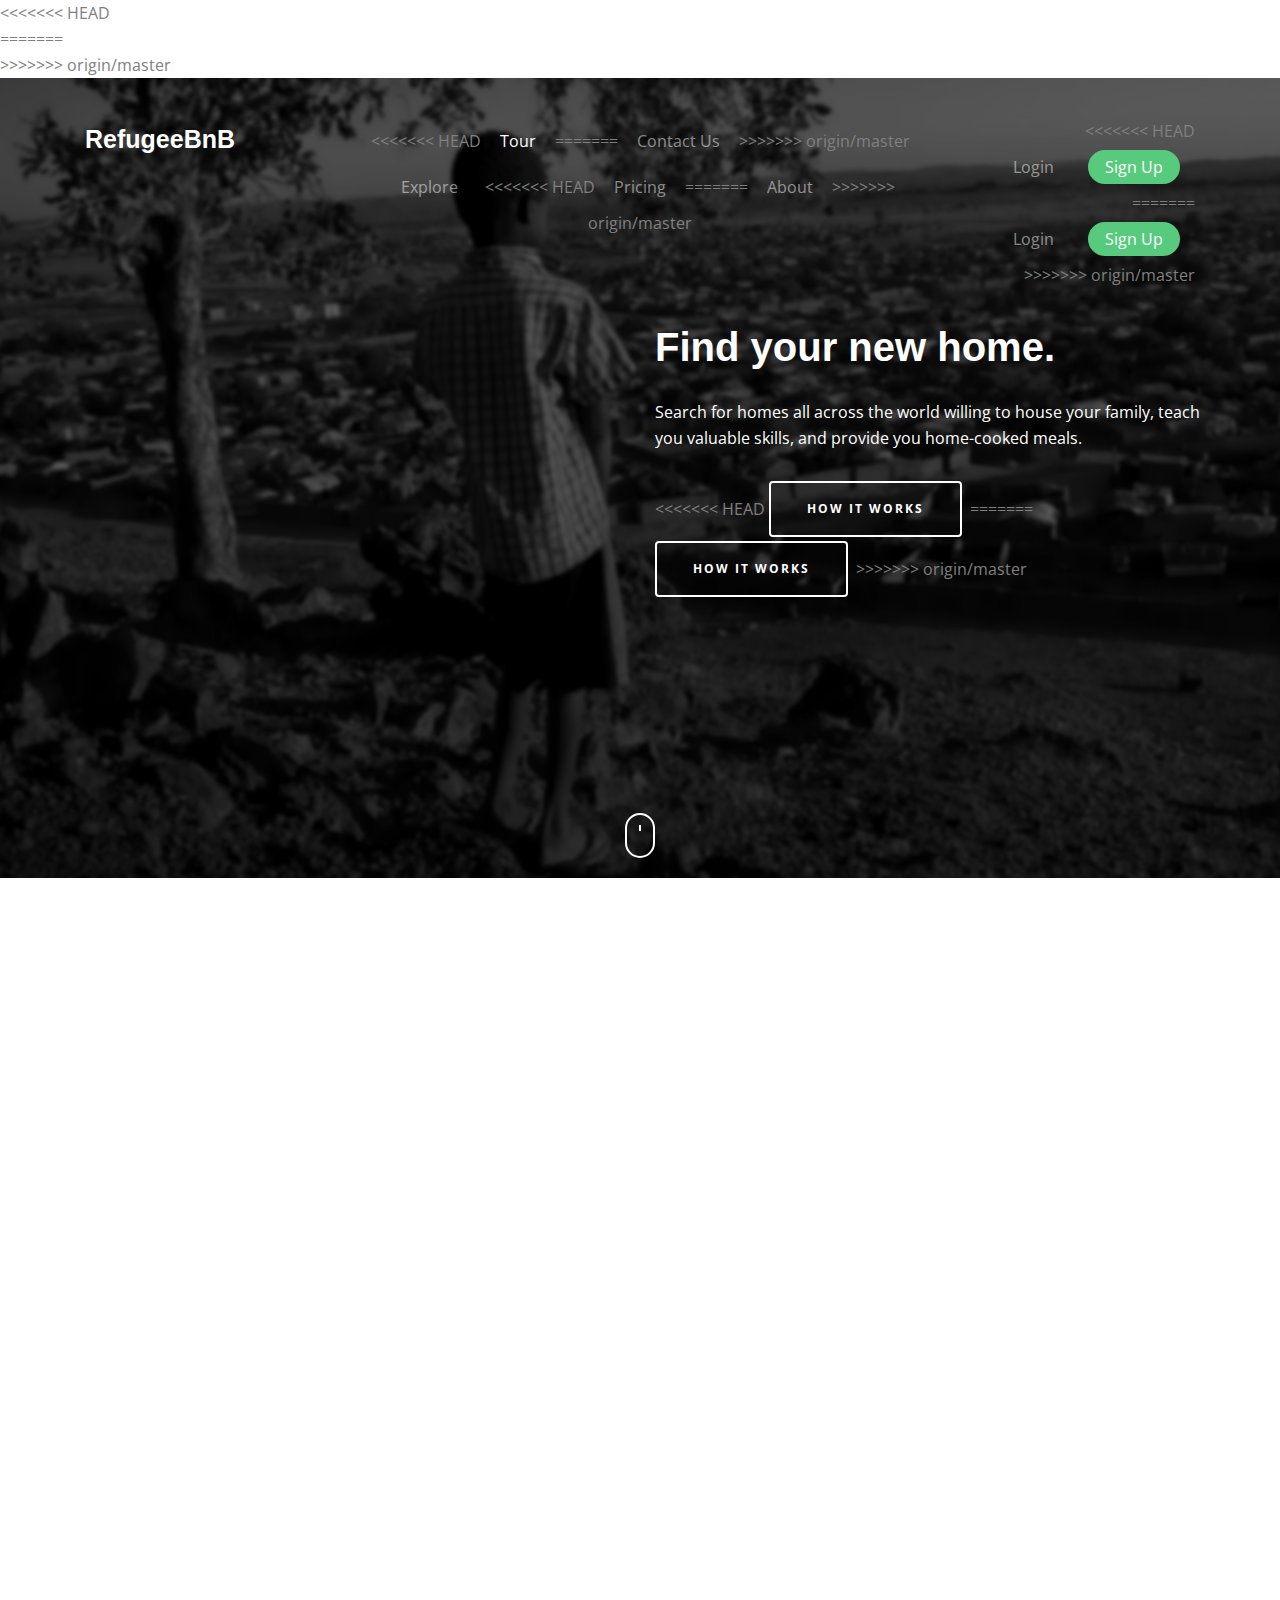
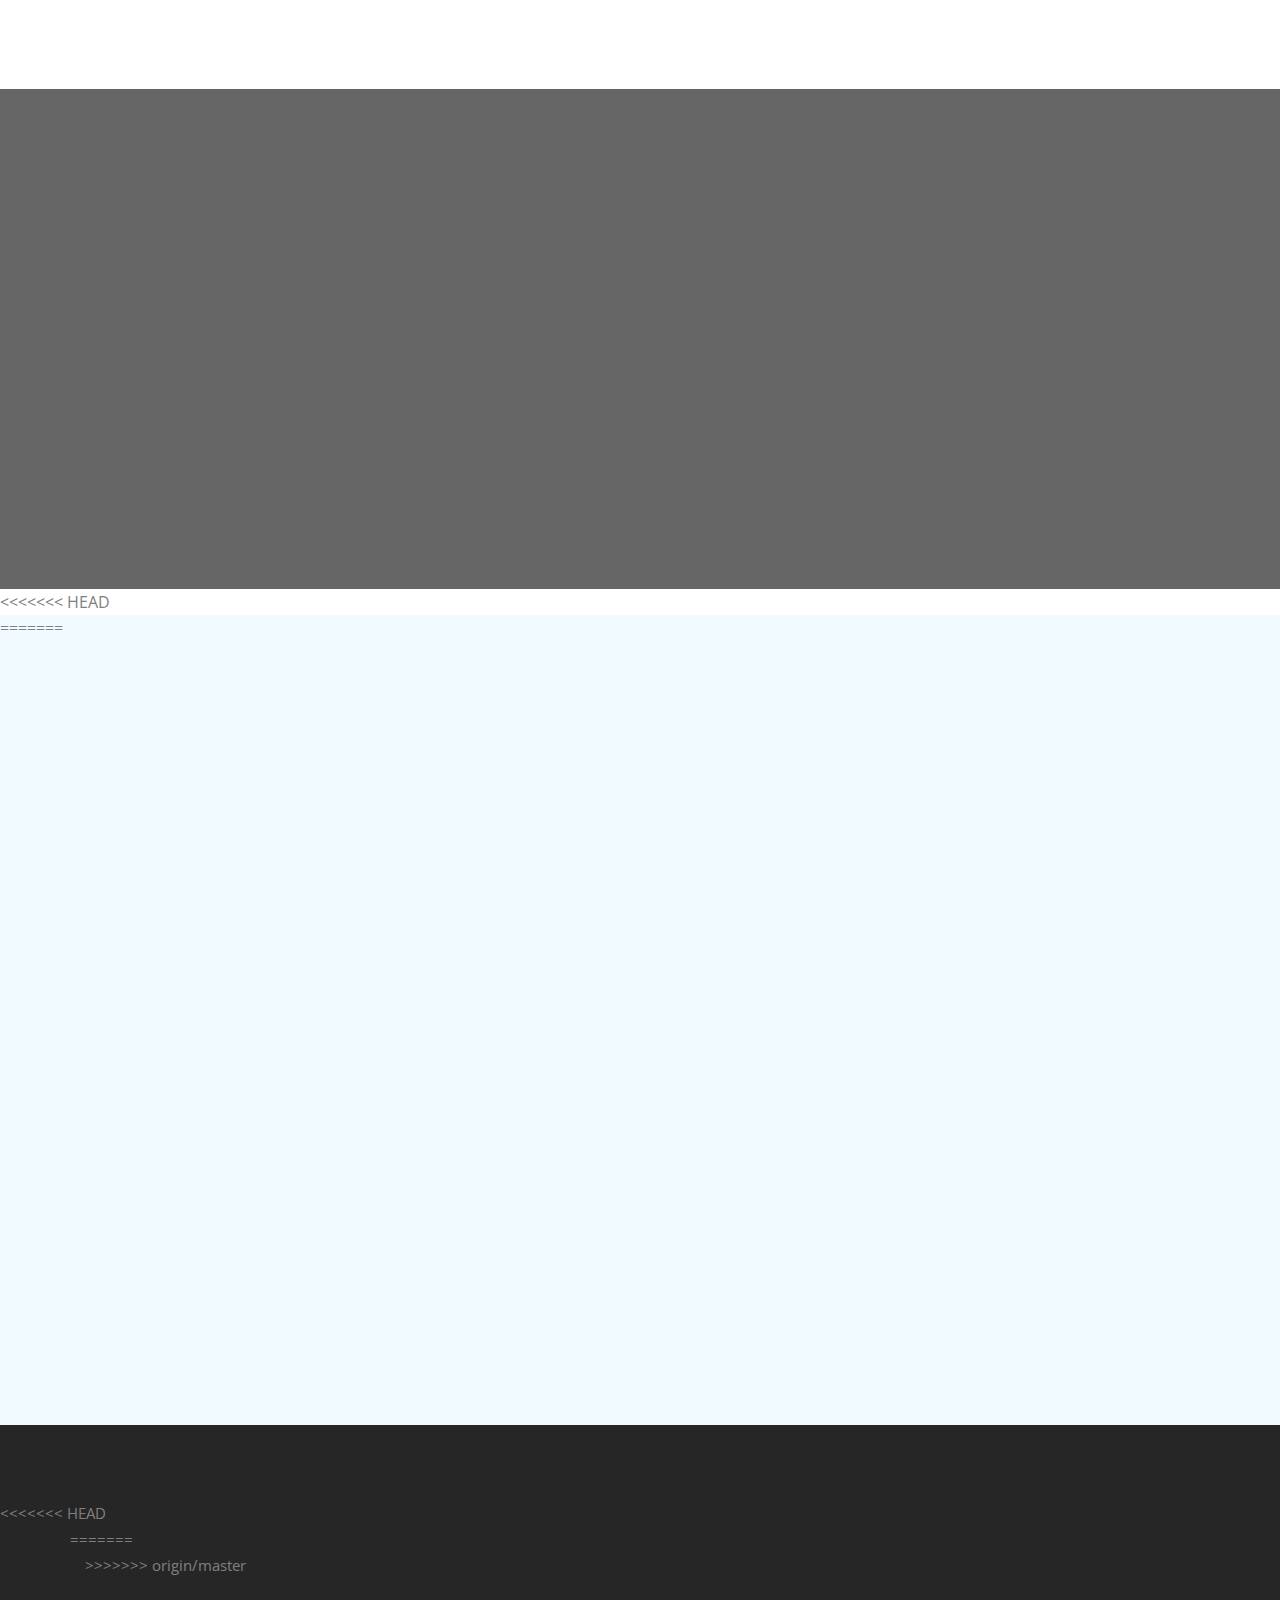
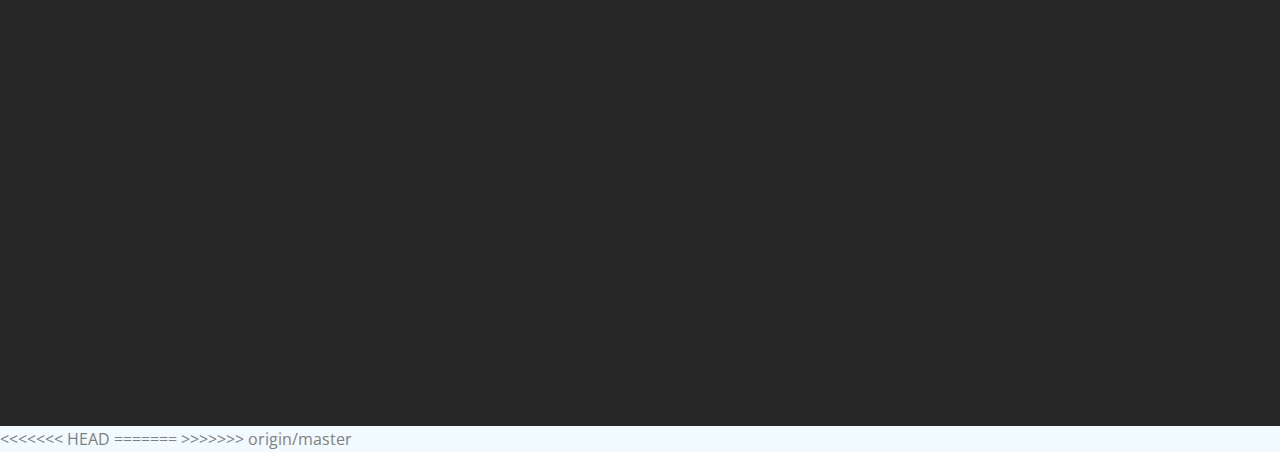
==== commit 24ff0e05: "Picture Change" ====
--- a/index.html
+++ b/index.html
@@ -45,7 +45,16 @@
     <![endif]-->
     <link rel="stylesheet" href="http://pingendo.github.io/pingendo-bootstrap/themes/default/bootstrap.css">
   </head><body>
+<<<<<<< HEAD
     <div id="fh5co-page">
+=======
+  
+ <!--Registration Modal -->
+    <div id="fh5co-page">
+	
+</div>
+
+>>>>>>> origin/master
       <nav class="fh5co-nav-style-1" role="navigation" data-offcanvass-position="fh5co-offcanvass-left">
         <div class="container">
           <div class="col-lg-3 col-md-3 col-sm-3 col-xs-12 fh5co-logo">
@@ -54,19 +63,30 @@
           </div>
           <div class="col-lg-6 col-md-5 col-sm-5 text-center fh5co-link-wrap">
             <ul data-offcanvass="yes">
+<<<<<<< HEAD
               <li class="active">
                 <a href="#">Tour</a>
+=======
+              <li class="active"></li>
+              <li>
+                <a href="#foot">Contact Us</a>
+>>>>>>> origin/master
               </li>
               <li>
                 <a href="#">Explore</a>
               </li>
               <li>&nbsp;</li>
               <li>
+<<<<<<< HEAD
                 <a href="#">Pricing</a>
+=======
+                <a href="#foot">About</a>
+>>>>>>> origin/master
               </li>
             </ul>
           </div>
           <div class="col-lg-3 col-md-4 col-sm-4 text-right fh5co-link-wrap">
+<<<<<<< HEAD
             <ul class="fh5co-special" data-offcanvass="yes">
               <li>
                 <a href="#">Login</a>
@@ -74,6 +94,16 @@
               <li>
                 <a href="#" class="call-to-action">Sign Up</a>
               </li>
+=======
+		
+            <ul class="fh5co-special" data-offcanvass="yes">
+              <li>
+                <a href="login.html">Login</a>
+              </li>
+              <li>
+                <a class = "call-to-action" data-toggle="modal" href="#registration_modal">Sign Up</a>
+			  </li>
+>>>>>>> origin/master
             </ul>
           </div>
         </div>
@@ -94,7 +124,11 @@
                   <h2 class="cover-text-sublead wow fadeInUp" data-wow-duration="1s" data-wow-delay=".8s">Search for homes all across the world willing to house your family, teach
                     you valuable skills, and provide you home-cooked meals.</h2>
                   <p class="wow fadeInUp" data-wow-duration="1s" data-wow-delay="1.1s">
+<<<<<<< HEAD
                     <a class="btn btn-primary scroll-btn2 btn-outline btn-lg">How it works</a>
+=======
+                    <a class="btn btn-primary scroll-btn2 mouse btn-outline btn-lg">How it works</a>
+>>>>>>> origin/master
                   </p>
                 </div>
               </div>
@@ -194,7 +228,11 @@
           </div>
         </div>
       </div>
+<<<<<<< HEAD
       <section id="fh5co-team" data-section="team" class="animated">
+=======
+      <section id="fh5co-team" data-section="team" class="animated wow fadeInUp" data-wow-duration="1s" data-wow-delay=".5s">
+>>>>>>> origin/master
         <div class="fh5co-team">
           <div class="container">
             <div class="row">
@@ -305,7 +343,11 @@
         </div>
       </section>
       <div class="fh5co-footer-style-3">
+<<<<<<< HEAD
         <div class="container">
+=======
+        <div class="container" id="foot">
+>>>>>>> origin/master
           <div class="row p-b">
             <div class="col-md-3 col-sm-6 fh5co-footer-widget wow fadeInUp" data-wow-duration="1s" data-wow-delay=".5s">
               <div class="fh5co-logo">
@@ -378,6 +420,68 @@
       </div>
       <!-- END footer -->
     </div>
+<<<<<<< HEAD
+=======
+
+<div id="registration_modal" class="modal fade" role="dialog">
+  <div class="modal-dialog">
+
+    <!-- Modal content-->
+    <div class="container">
+        <div class="row centered-form">
+        <div class="col-xs-12 col-sm-8 col-md-4 col-sm-offset-2 col-md-offset-4">
+        	<div class="panel panel-default">
+        		<div class="panel-heading">
+			    		<h3 class="panel-title">Please sign up for RefugeeBnB <small>It's free! :)</small></h3>
+			 			</div>
+			 			<div class="panel-body">
+			    		<form role="form">
+			    			<div class="row">
+			    				<div class="col-xs-6 col-sm-6 col-md-6">
+			    					<div class="form-group">
+			                <input type="text" name="first_name" id="first_name" class="form-control input-sm" placeholder="First Name">
+			    					</div>
+			    				</div>
+			    				<div class="col-xs-6 col-sm-6 col-md-6">
+			    					<div class="form-group">
+			    						<input type="text" name="last_name" id="last_name" class="form-control input-sm" placeholder="Last Name">
+			    					</div>
+			    				</div>
+			    			</div>
+
+			    			<div class="form-group">
+			    				<input type="email" name="email" id="email" class="form-control input-sm" placeholder="Email Address">
+			    			</div>
+
+			    			<div class="row">
+			    				<div class="col-xs-6 col-sm-6 col-md-6">
+			    					<div class="form-group">
+			    						<input type="password" name="password" id="password" class="form-control input-sm" placeholder="Password">
+			    					</div>
+			    				</div>
+			    				<div class="col-xs-6 col-sm-6 col-md-6">
+			    					<div class="form-group">
+			    						<input type="password" name="password_confirmation" id="password_confirmation" class="form-control input-sm" placeholder="Confirm Password">
+			    					</div>
+			    				</div>
+			    			</div>
+			    			
+			    			<input type="submit" value="Register" class="btn btn-info btn-block">
+			    		
+			    		</form>
+			    	</div>
+					<div class="modal-footer">
+        <button type="button" class="btn btn-default" data-dismiss="modal">Close</button>
+      </div>
+	    		</div>
+
+    		</div>
+    	</div>
+    </div>
+
+  </div>
+</div>
+>>>>>>> origin/master
     <!-- END page-->
     <!-- jQuery -->
     <script src="js/jquery.min.js"></script>
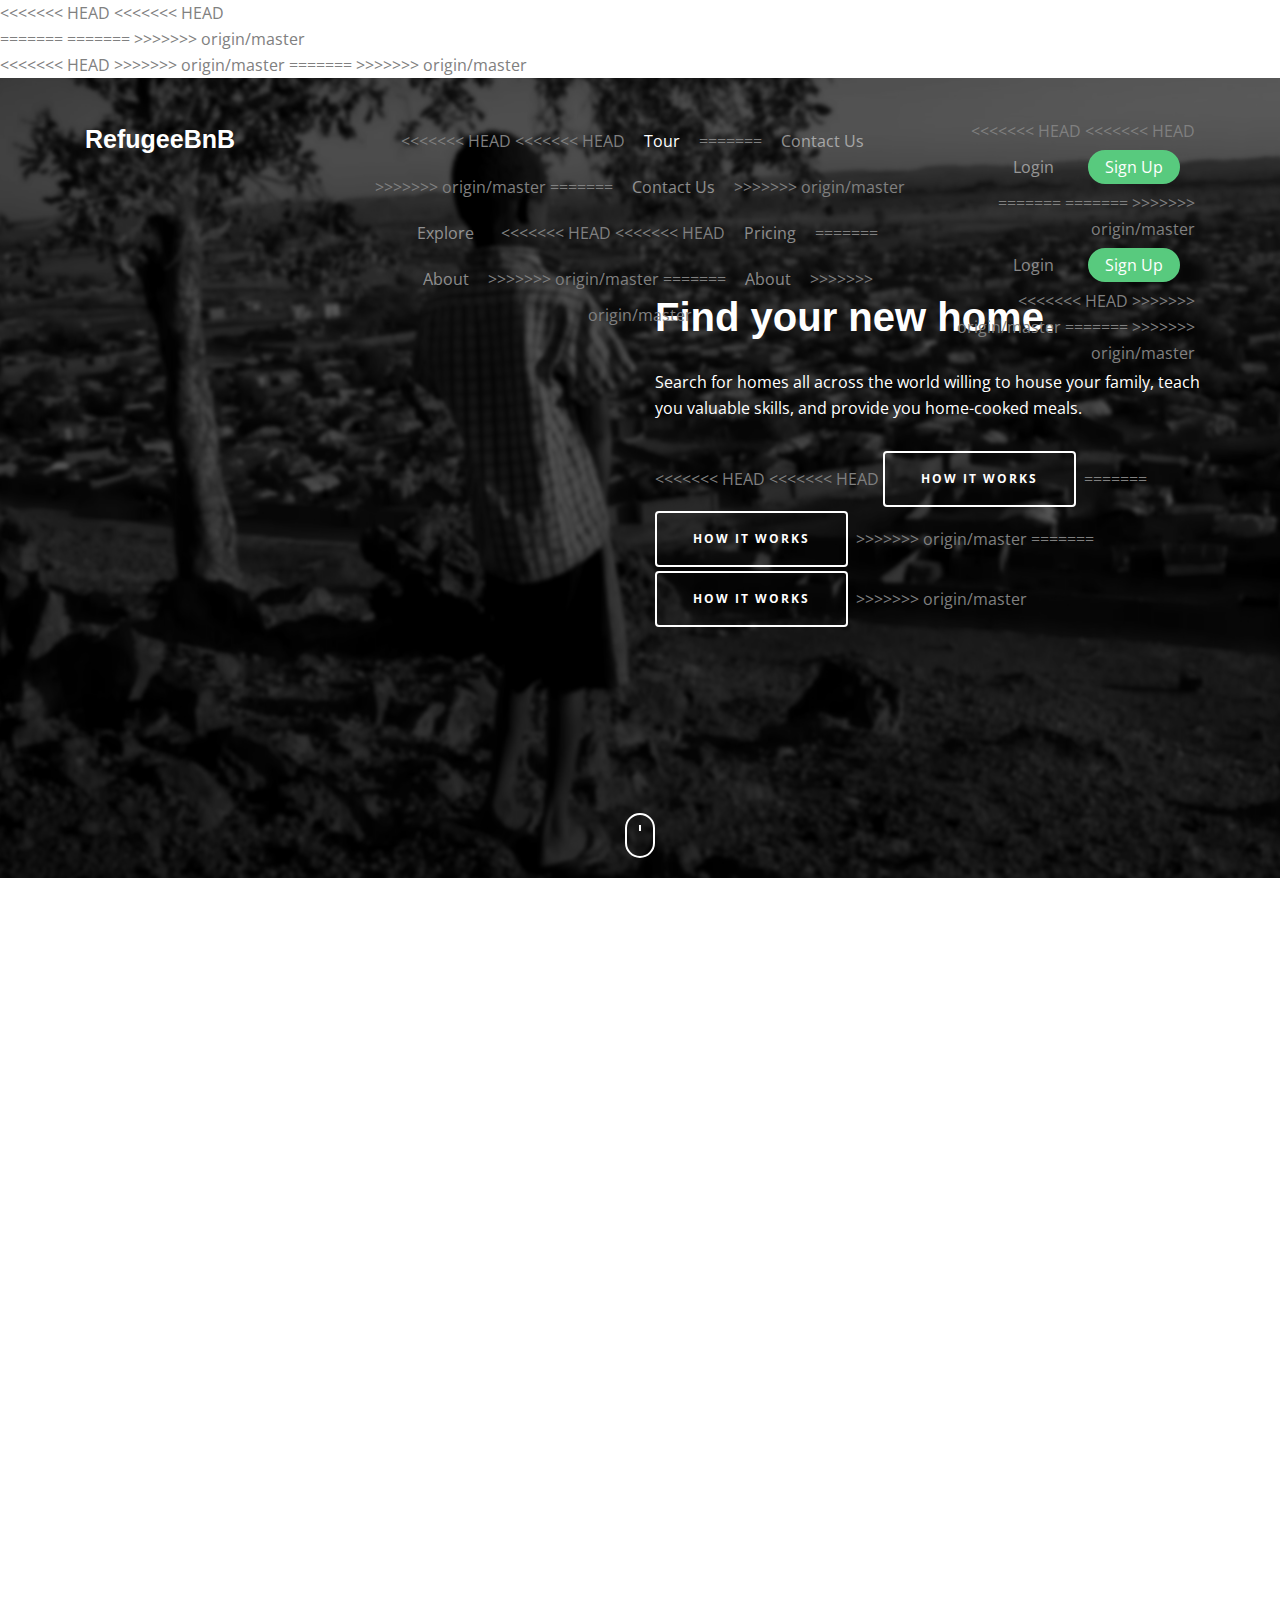
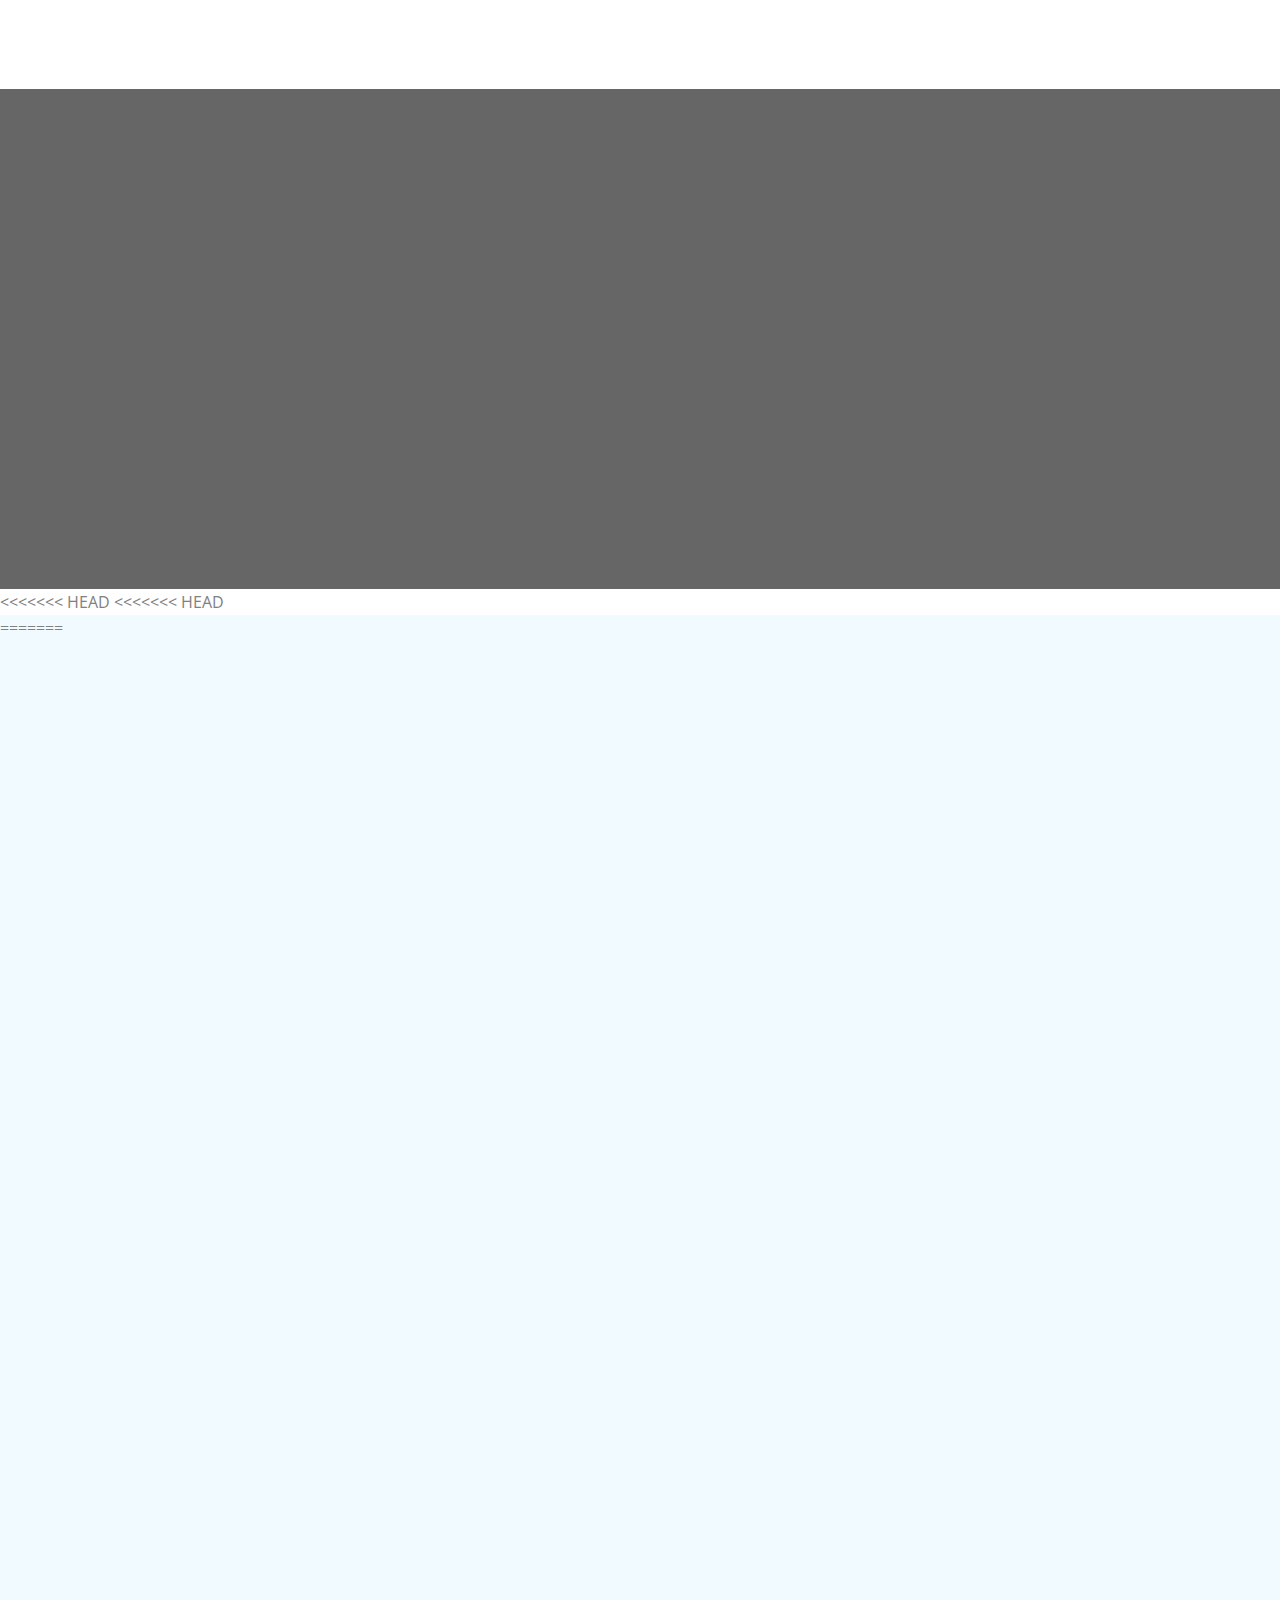
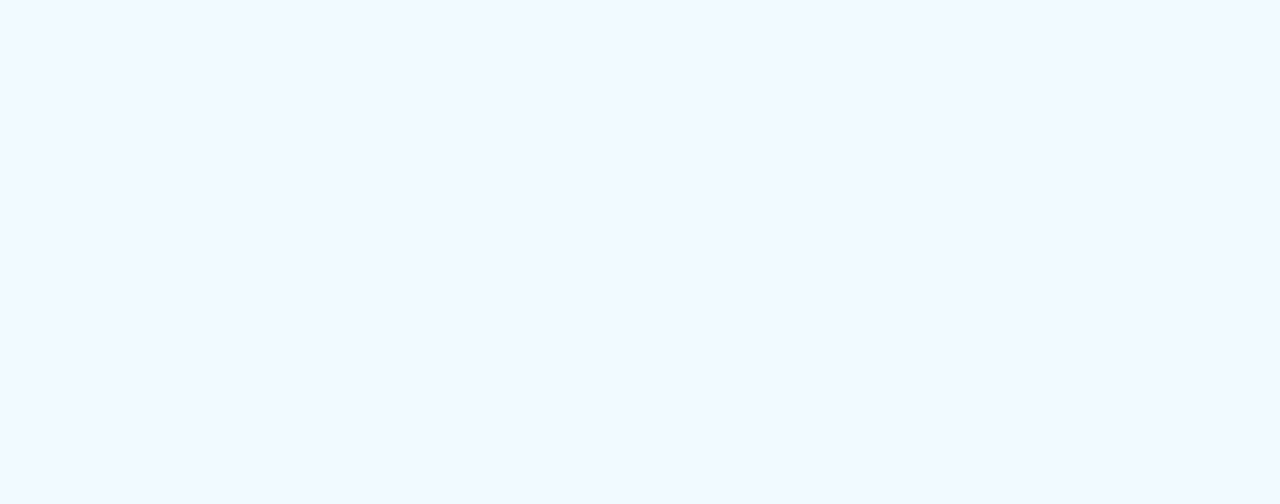
==== commit c99cc2fe: "Nothing Changed" ====
--- a/index.html
+++ b/index.html
@@ -46,14 +46,20 @@
     <link rel="stylesheet" href="http://pingendo.github.io/pingendo-bootstrap/themes/default/bootstrap.css">
   </head><body>
 <<<<<<< HEAD
+<<<<<<< HEAD
     <div id="fh5co-page">
 =======
+=======
+>>>>>>> origin/master
   
  <!--Registration Modal -->
     <div id="fh5co-page">
 	
 </div>
 
+<<<<<<< HEAD
+>>>>>>> origin/master
+=======
 >>>>>>> origin/master
       <nav class="fh5co-nav-style-1" role="navigation" data-offcanvass-position="fh5co-offcanvass-left">
         <div class="container">
@@ -64,8 +70,14 @@
           <div class="col-lg-6 col-md-5 col-sm-5 text-center fh5co-link-wrap">
             <ul data-offcanvass="yes">
 <<<<<<< HEAD
+<<<<<<< HEAD
               <li class="active">
                 <a href="#">Tour</a>
+=======
+              <li class="active"></li>
+              <li>
+                <a href="#foot">Contact Us</a>
+>>>>>>> origin/master
 =======
               <li class="active"></li>
               <li>
@@ -78,7 +90,11 @@
               <li>&nbsp;</li>
               <li>
 <<<<<<< HEAD
+<<<<<<< HEAD
                 <a href="#">Pricing</a>
+=======
+                <a href="#foot">About</a>
+>>>>>>> origin/master
 =======
                 <a href="#foot">About</a>
 >>>>>>> origin/master
@@ -87,6 +103,7 @@
           </div>
           <div class="col-lg-3 col-md-4 col-sm-4 text-right fh5co-link-wrap">
 <<<<<<< HEAD
+<<<<<<< HEAD
             <ul class="fh5co-special" data-offcanvass="yes">
               <li>
                 <a href="#">Login</a>
@@ -95,6 +112,8 @@
                 <a href="#" class="call-to-action">Sign Up</a>
               </li>
 =======
+=======
+>>>>>>> origin/master
 		
             <ul class="fh5co-special" data-offcanvass="yes">
               <li>
@@ -103,6 +122,9 @@
               <li>
                 <a class = "call-to-action" data-toggle="modal" href="#registration_modal">Sign Up</a>
 			  </li>
+<<<<<<< HEAD
+>>>>>>> origin/master
+=======
 >>>>>>> origin/master
             </ul>
           </div>
@@ -125,7 +147,11 @@
                     you valuable skills, and provide you home-cooked meals.</h2>
                   <p class="wow fadeInUp" data-wow-duration="1s" data-wow-delay="1.1s">
 <<<<<<< HEAD
+<<<<<<< HEAD
                     <a class="btn btn-primary scroll-btn2 btn-outline btn-lg">How it works</a>
+=======
+                    <a class="btn btn-primary scroll-btn2 mouse btn-outline btn-lg">How it works</a>
+>>>>>>> origin/master
 =======
                     <a class="btn btn-primary scroll-btn2 mouse btn-outline btn-lg">How it works</a>
 >>>>>>> origin/master
@@ -229,7 +255,11 @@
         </div>
       </div>
 <<<<<<< HEAD
+<<<<<<< HEAD
       <section id="fh5co-team" data-section="team" class="animated">
+=======
+      <section id="fh5co-team" data-section="team" class="animated wow fadeInUp" data-wow-duration="1s" data-wow-delay=".5s">
+>>>>>>> origin/master
 =======
       <section id="fh5co-team" data-section="team" class="animated wow fadeInUp" data-wow-duration="1s" data-wow-delay=".5s">
 >>>>>>> origin/master
@@ -344,7 +374,11 @@
       </section>
       <div class="fh5co-footer-style-3">
 <<<<<<< HEAD
+<<<<<<< HEAD
         <div class="container">
+=======
+        <div class="container" id="foot">
+>>>>>>> origin/master
 =======
         <div class="container" id="foot">
 >>>>>>> origin/master
@@ -421,7 +455,10 @@
       <!-- END footer -->
     </div>
 <<<<<<< HEAD
-=======
+<<<<<<< HEAD
+=======
+=======
+>>>>>>> origin/master
 
 <div id="registration_modal" class="modal fade" role="dialog">
   <div class="modal-dialog">
@@ -481,6 +518,9 @@
 
   </div>
 </div>
+<<<<<<< HEAD
+>>>>>>> origin/master
+=======
 >>>>>>> origin/master
     <!-- END page-->
     <!-- jQuery -->
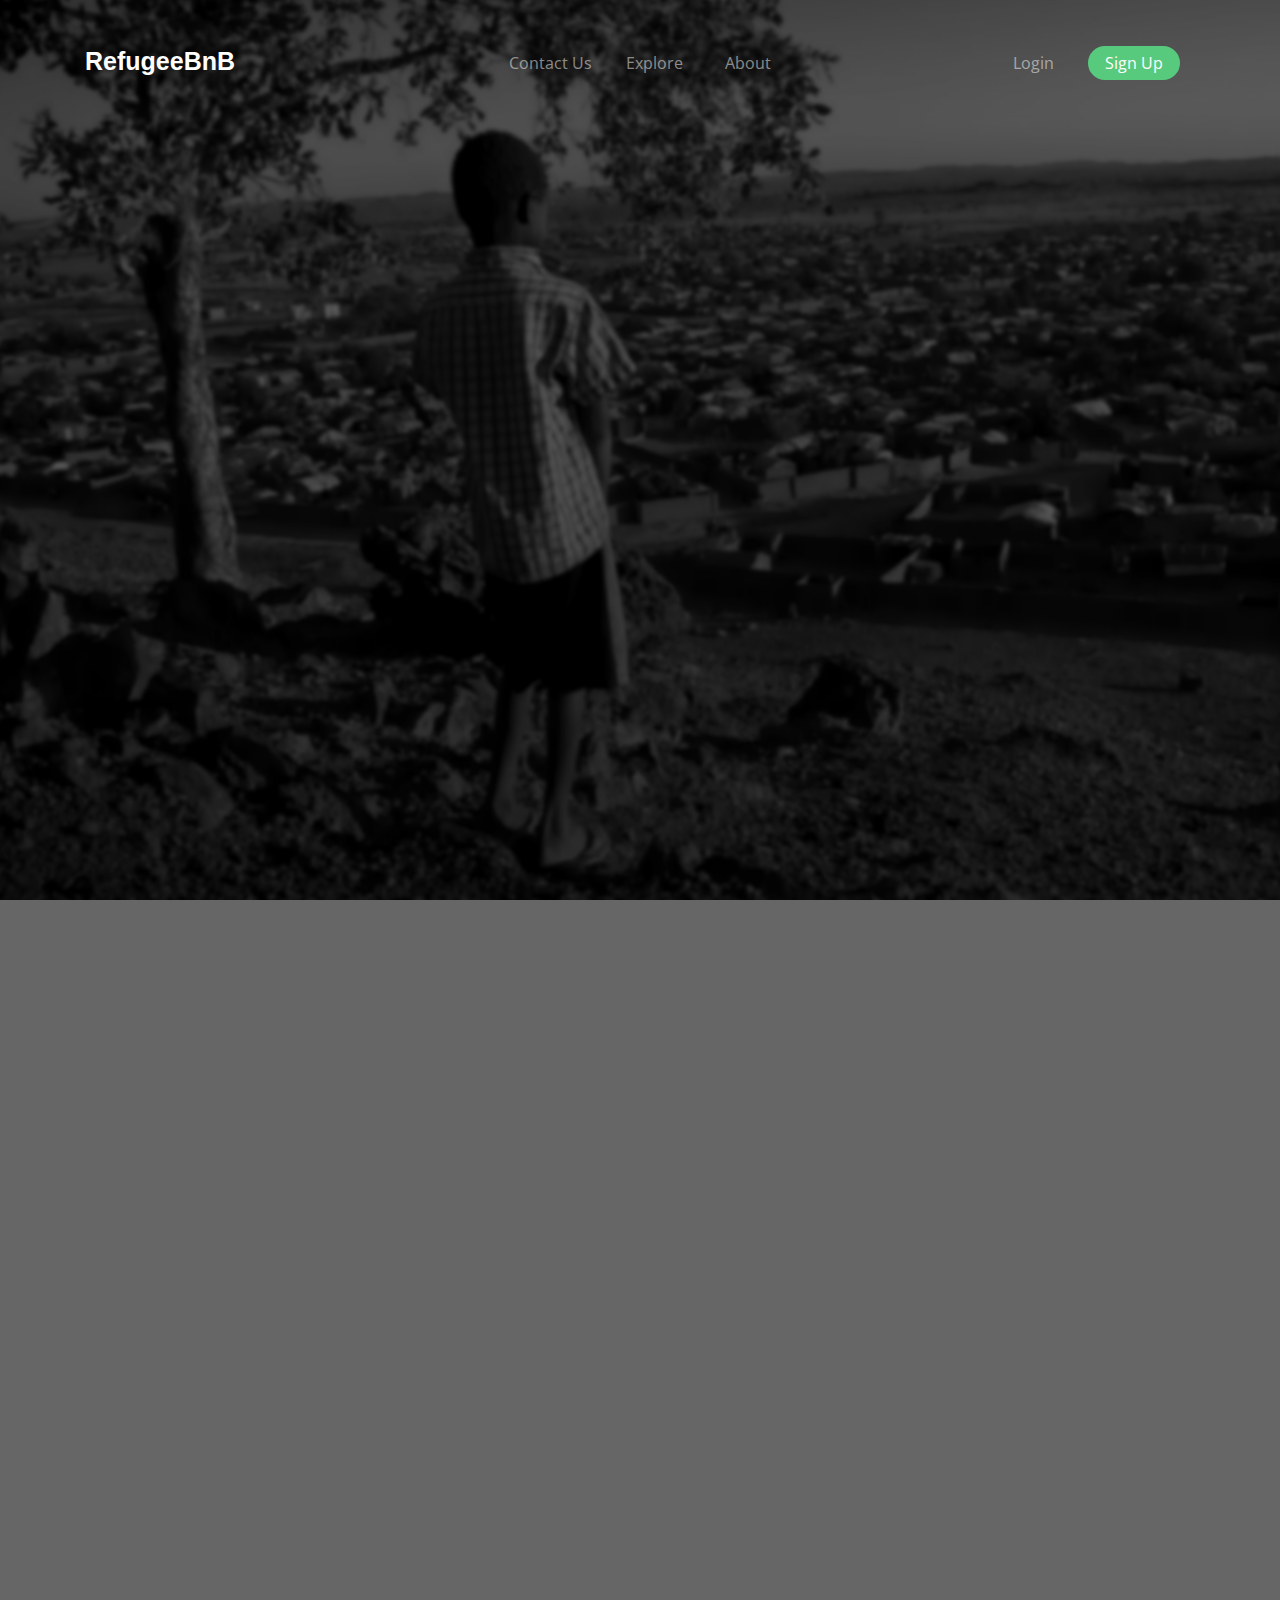
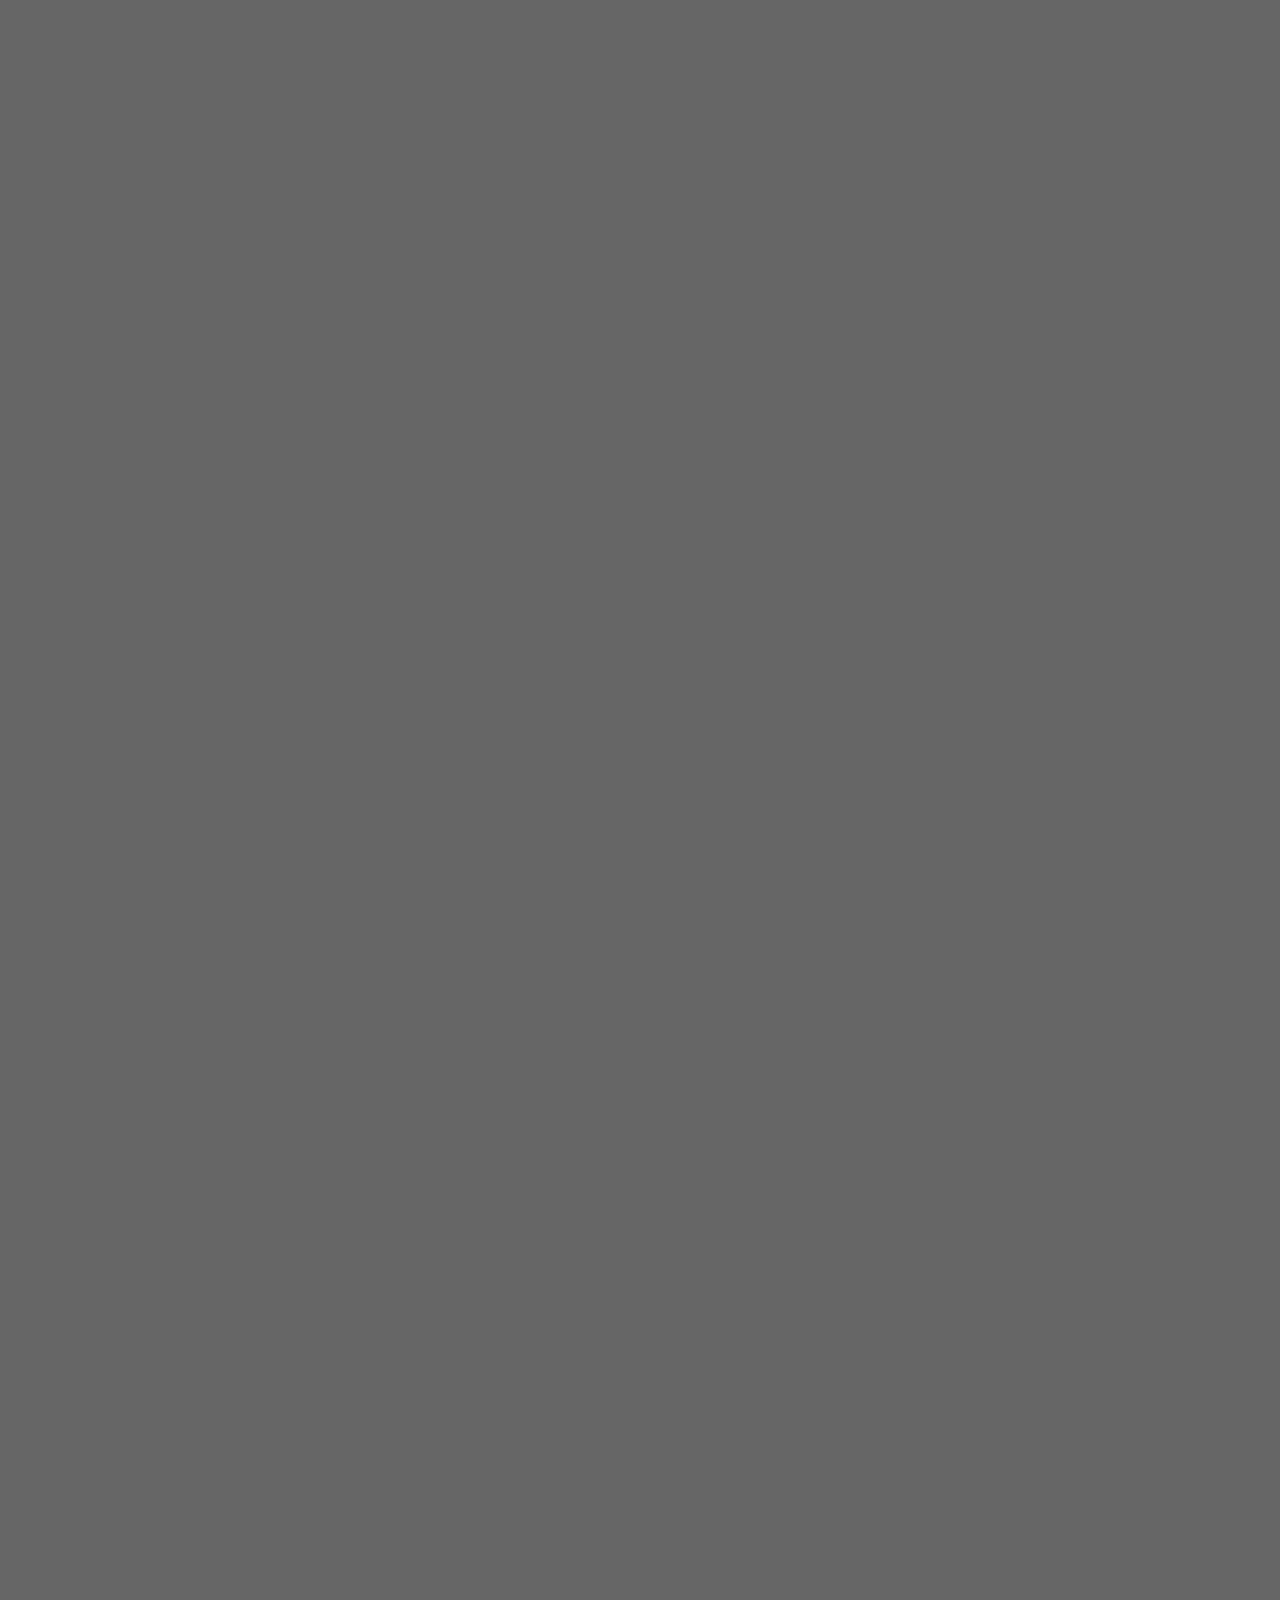
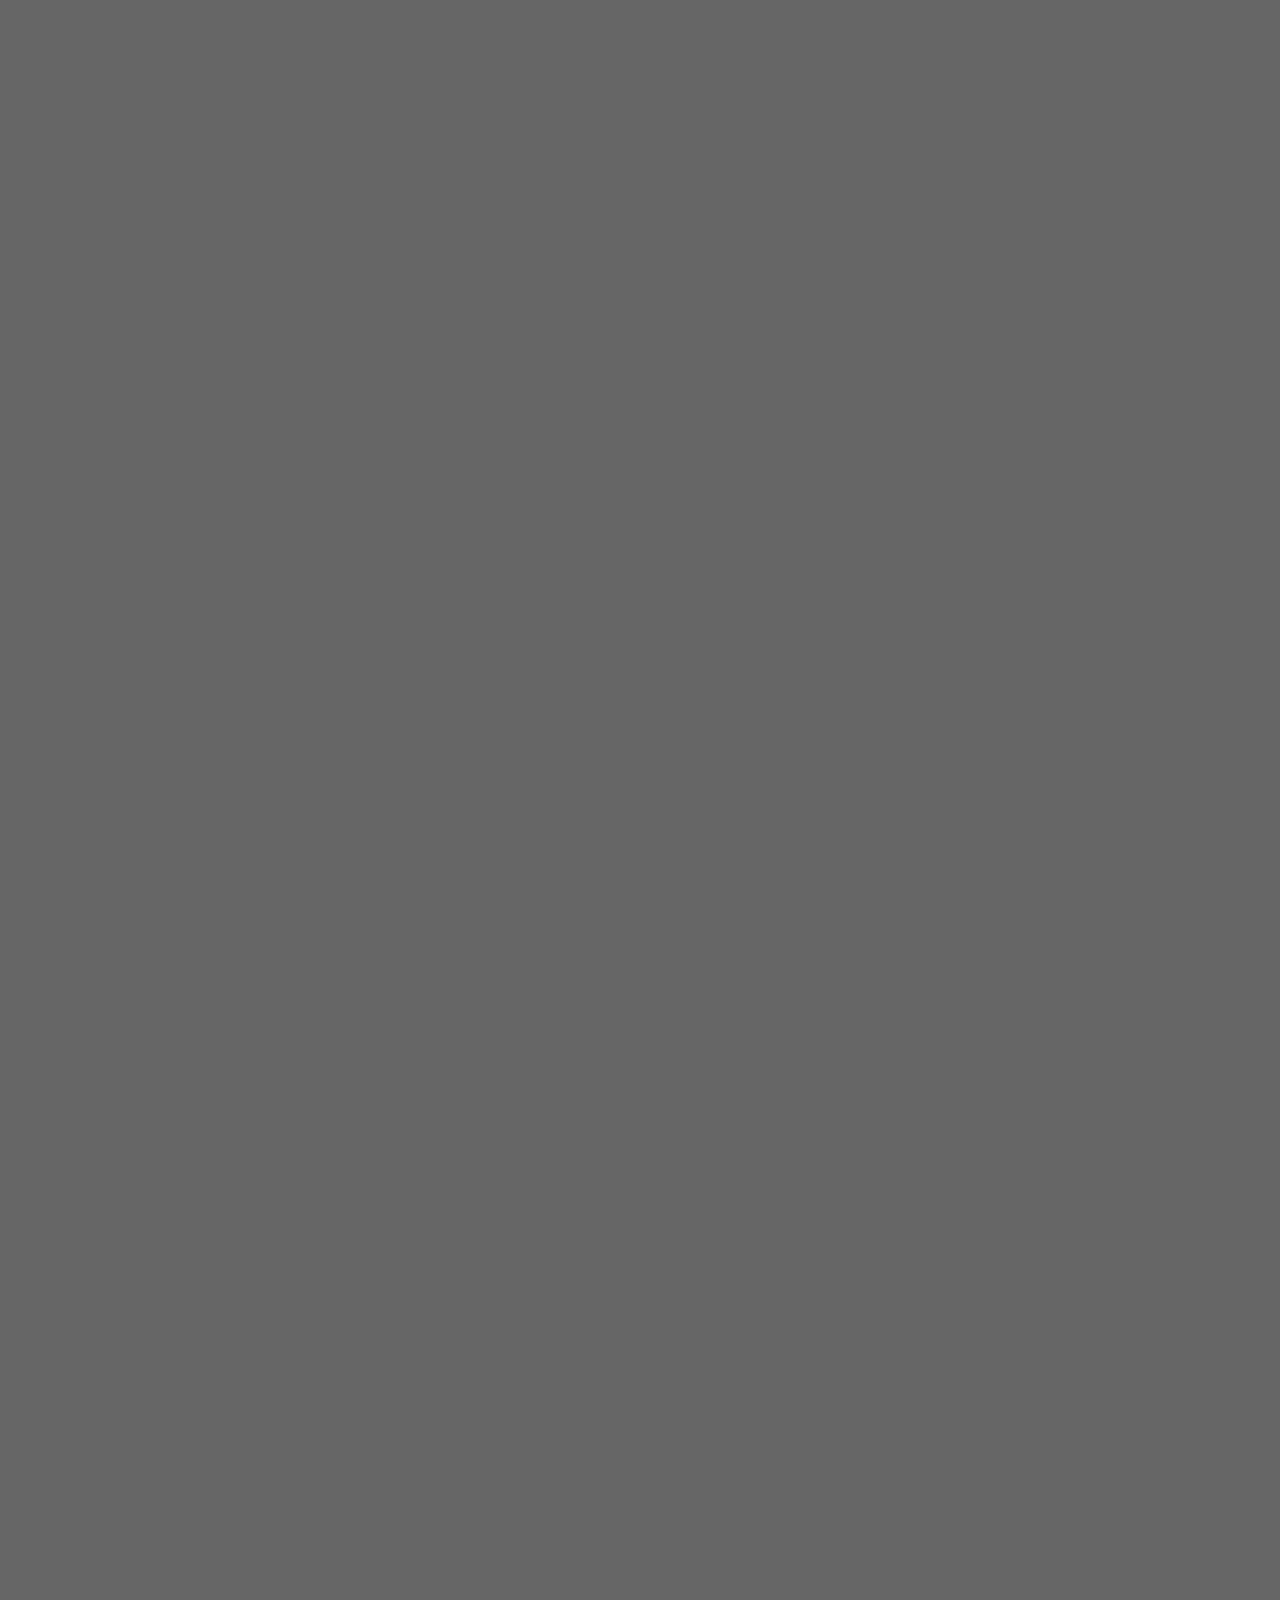
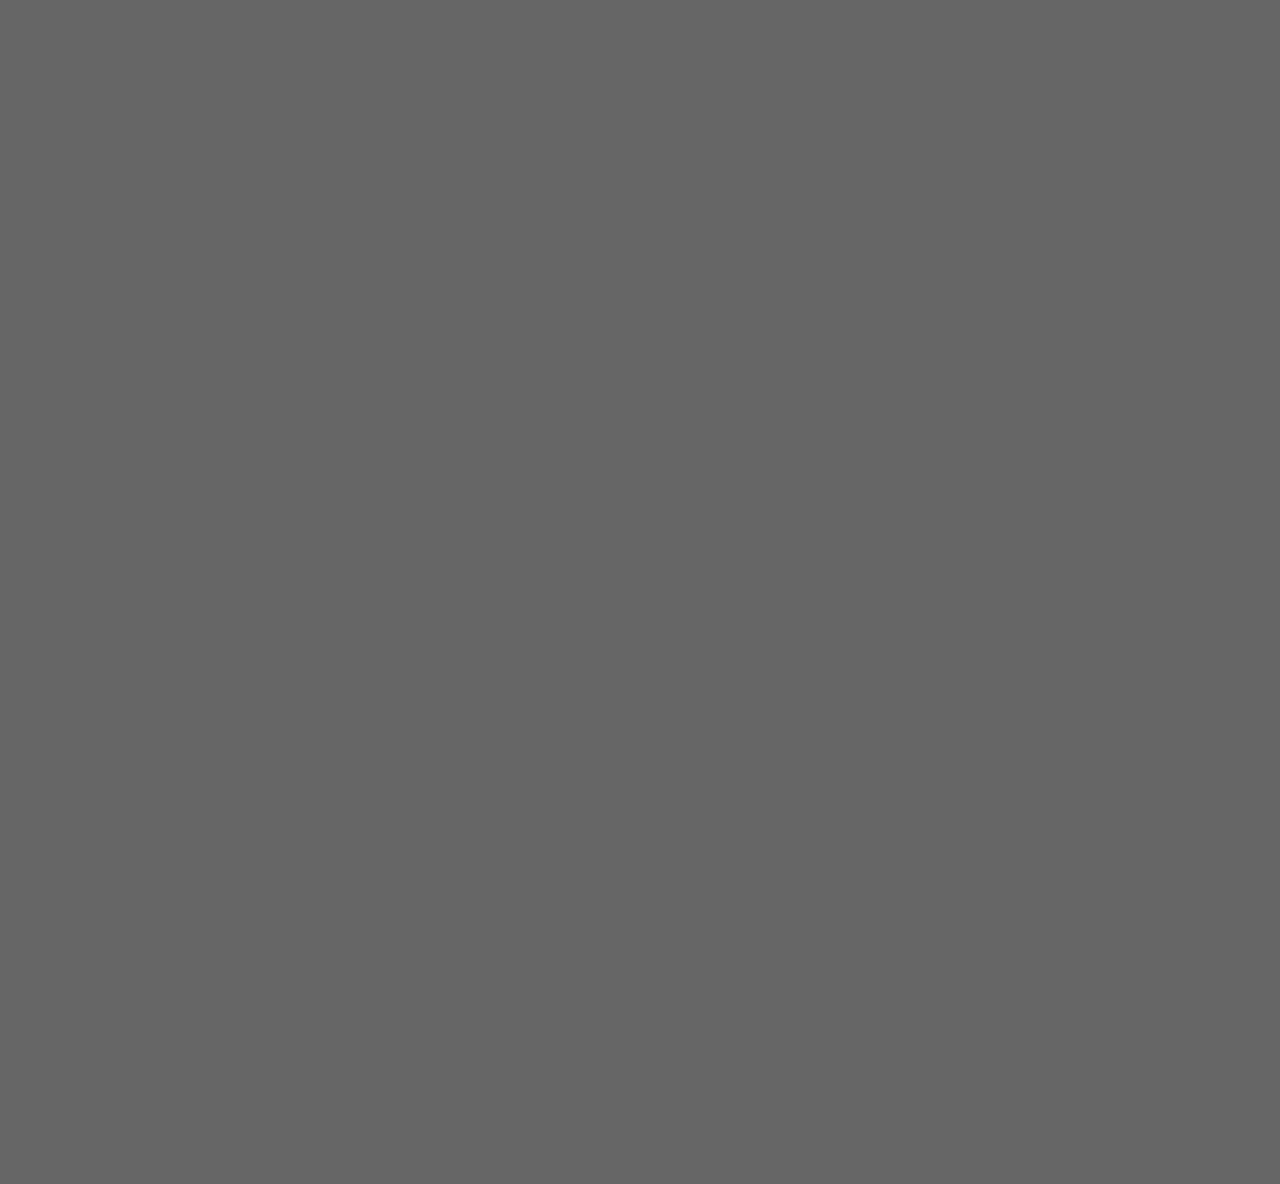
==== commit ac7b25d3: "added mikes changes" ====
--- a/index.html
+++ b/index.html
@@ -45,22 +45,12 @@
     <![endif]-->
     <link rel="stylesheet" href="http://pingendo.github.io/pingendo-bootstrap/themes/default/bootstrap.css">
   </head><body>
-<<<<<<< HEAD
-<<<<<<< HEAD
-    <div id="fh5co-page">
-=======
-=======
->>>>>>> origin/master
   
  <!--Registration Modal -->
     <div id="fh5co-page">
 	
 </div>
 
-<<<<<<< HEAD
->>>>>>> origin/master
-=======
->>>>>>> origin/master
       <nav class="fh5co-nav-style-1" role="navigation" data-offcanvass-position="fh5co-offcanvass-left">
         <div class="container">
           <div class="col-lg-3 col-md-3 col-sm-3 col-xs-12 fh5co-logo">
@@ -69,51 +59,20 @@
           </div>
           <div class="col-lg-6 col-md-5 col-sm-5 text-center fh5co-link-wrap">
             <ul data-offcanvass="yes">
-<<<<<<< HEAD
-<<<<<<< HEAD
-              <li class="active">
-                <a href="#">Tour</a>
-=======
               <li class="active"></li>
               <li>
                 <a href="#foot">Contact Us</a>
->>>>>>> origin/master
-=======
-              <li class="active"></li>
-              <li>
-                <a href="#foot">Contact Us</a>
->>>>>>> origin/master
               </li>
               <li>
                 <a href="#">Explore</a>
               </li>
               <li>&nbsp;</li>
               <li>
-<<<<<<< HEAD
-<<<<<<< HEAD
-                <a href="#">Pricing</a>
-=======
                 <a href="#foot">About</a>
->>>>>>> origin/master
-=======
-                <a href="#foot">About</a>
->>>>>>> origin/master
               </li>
             </ul>
           </div>
           <div class="col-lg-3 col-md-4 col-sm-4 text-right fh5co-link-wrap">
-<<<<<<< HEAD
-<<<<<<< HEAD
-            <ul class="fh5co-special" data-offcanvass="yes">
-              <li>
-                <a href="#">Login</a>
-              </li>
-              <li>
-                <a href="#" class="call-to-action">Sign Up</a>
-              </li>
-=======
-=======
->>>>>>> origin/master
 		
             <ul class="fh5co-special" data-offcanvass="yes">
               <li>
@@ -122,10 +81,6 @@
               <li>
                 <a class = "call-to-action" data-toggle="modal" href="#registration_modal">Sign Up</a>
 			  </li>
-<<<<<<< HEAD
->>>>>>> origin/master
-=======
->>>>>>> origin/master
             </ul>
           </div>
         </div>
@@ -146,15 +101,7 @@
                   <h2 class="cover-text-sublead wow fadeInUp" data-wow-duration="1s" data-wow-delay=".8s">Search for homes all across the world willing to house your family, teach
                     you valuable skills, and provide you home-cooked meals.</h2>
                   <p class="wow fadeInUp" data-wow-duration="1s" data-wow-delay="1.1s">
-<<<<<<< HEAD
-<<<<<<< HEAD
-                    <a class="btn btn-primary scroll-btn2 btn-outline btn-lg">How it works</a>
-=======
                     <a class="btn btn-primary scroll-btn2 mouse btn-outline btn-lg">How it works</a>
->>>>>>> origin/master
-=======
-                    <a class="btn btn-primary scroll-btn2 mouse btn-outline btn-lg">How it works</a>
->>>>>>> origin/master
                   </p>
                 </div>
               </div>
@@ -254,15 +201,7 @@
           </div>
         </div>
       </div>
-<<<<<<< HEAD
-<<<<<<< HEAD
-      <section id="fh5co-team" data-section="team" class="animated">
-=======
       <section id="fh5co-team" data-section="team" class="animated wow fadeInUp" data-wow-duration="1s" data-wow-delay=".5s">
->>>>>>> origin/master
-=======
-      <section id="fh5co-team" data-section="team" class="animated wow fadeInUp" data-wow-duration="1s" data-wow-delay=".5s">
->>>>>>> origin/master
         <div class="fh5co-team">
           <div class="container">
             <div class="row">
@@ -373,15 +312,7 @@
         </div>
       </section>
       <div class="fh5co-footer-style-3">
-<<<<<<< HEAD
-<<<<<<< HEAD
-        <div class="container">
-=======
         <div class="container" id="foot">
->>>>>>> origin/master
-=======
-        <div class="container" id="foot">
->>>>>>> origin/master
           <div class="row p-b">
             <div class="col-md-3 col-sm-6 fh5co-footer-widget wow fadeInUp" data-wow-duration="1s" data-wow-delay=".5s">
               <div class="fh5co-logo">
@@ -454,11 +385,6 @@
       </div>
       <!-- END footer -->
     </div>
-<<<<<<< HEAD
-<<<<<<< HEAD
-=======
-=======
->>>>>>> origin/master
 
 <div id="registration_modal" class="modal fade" role="dialog">
   <div class="modal-dialog">
@@ -518,10 +444,6 @@
 
   </div>
 </div>
-<<<<<<< HEAD
->>>>>>> origin/master
-=======
->>>>>>> origin/master
     <!-- END page-->
     <!-- jQuery -->
     <script src="js/jquery.min.js"></script>
